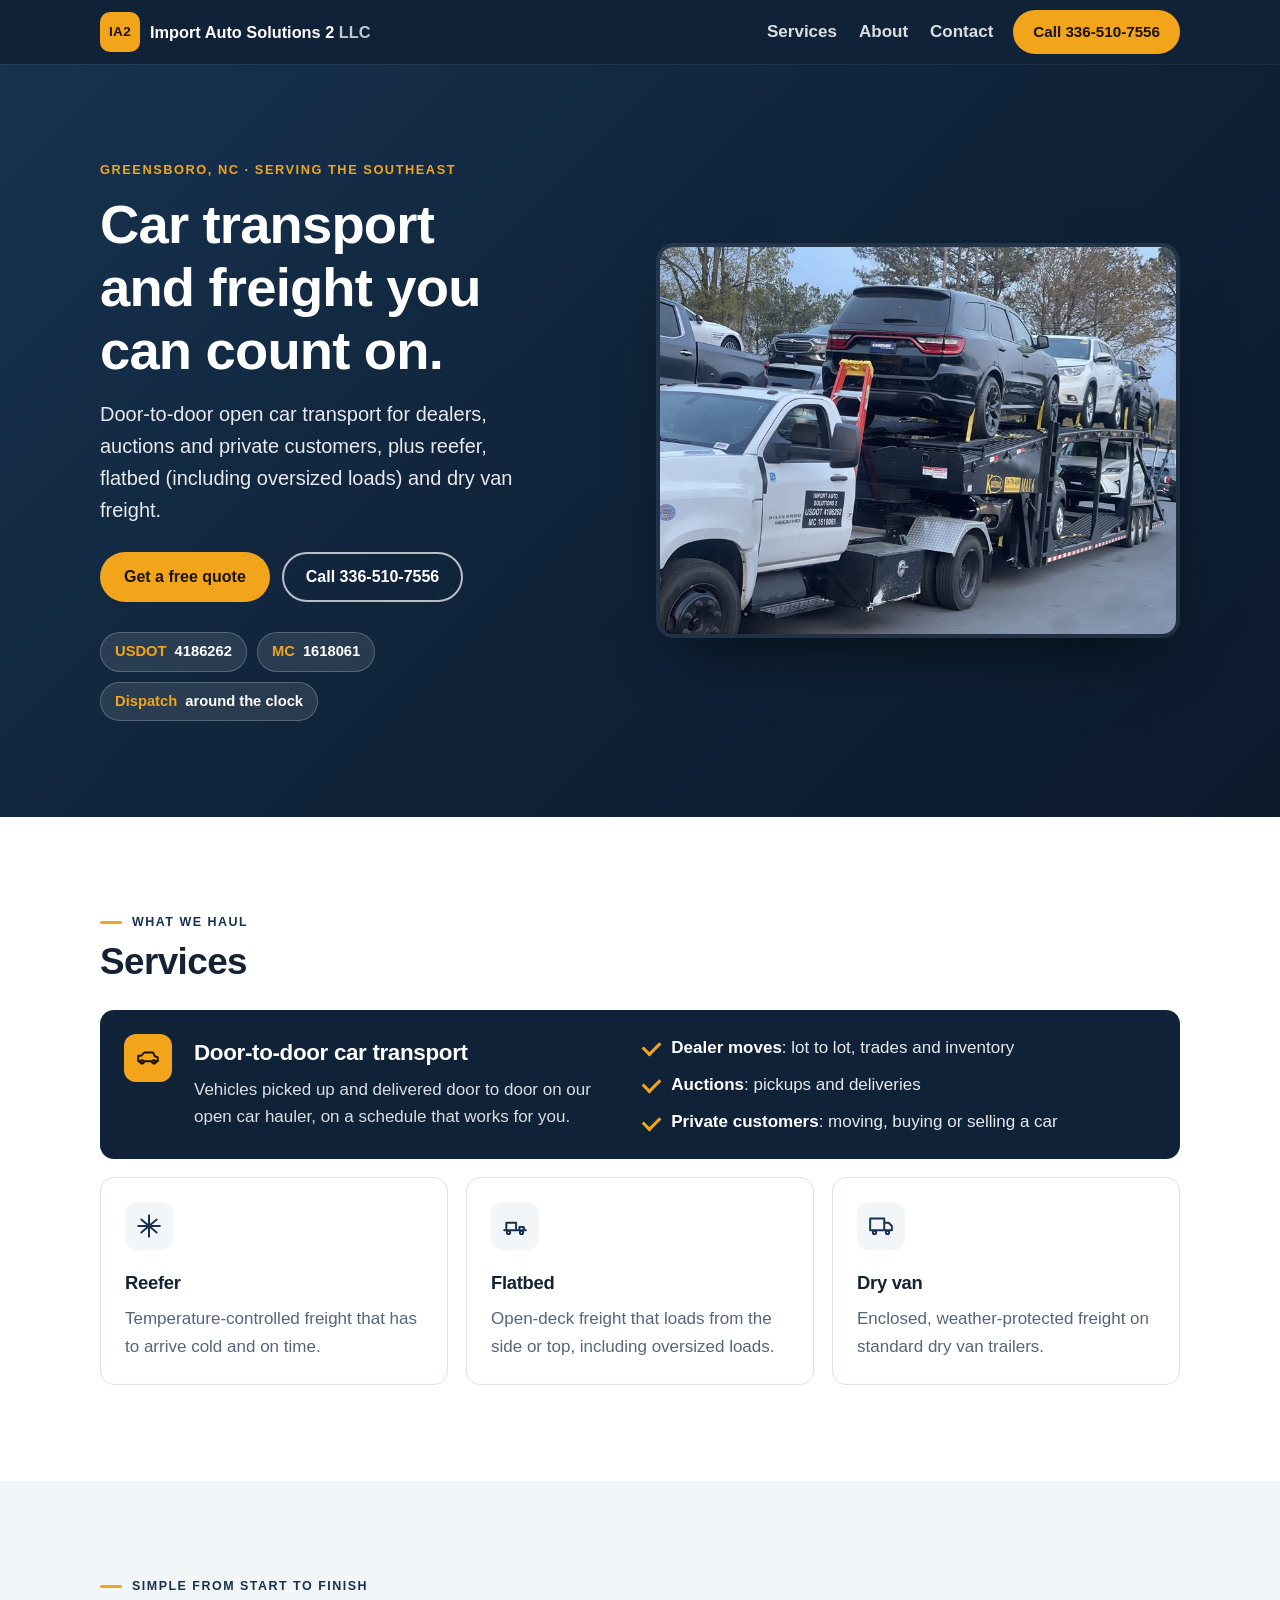
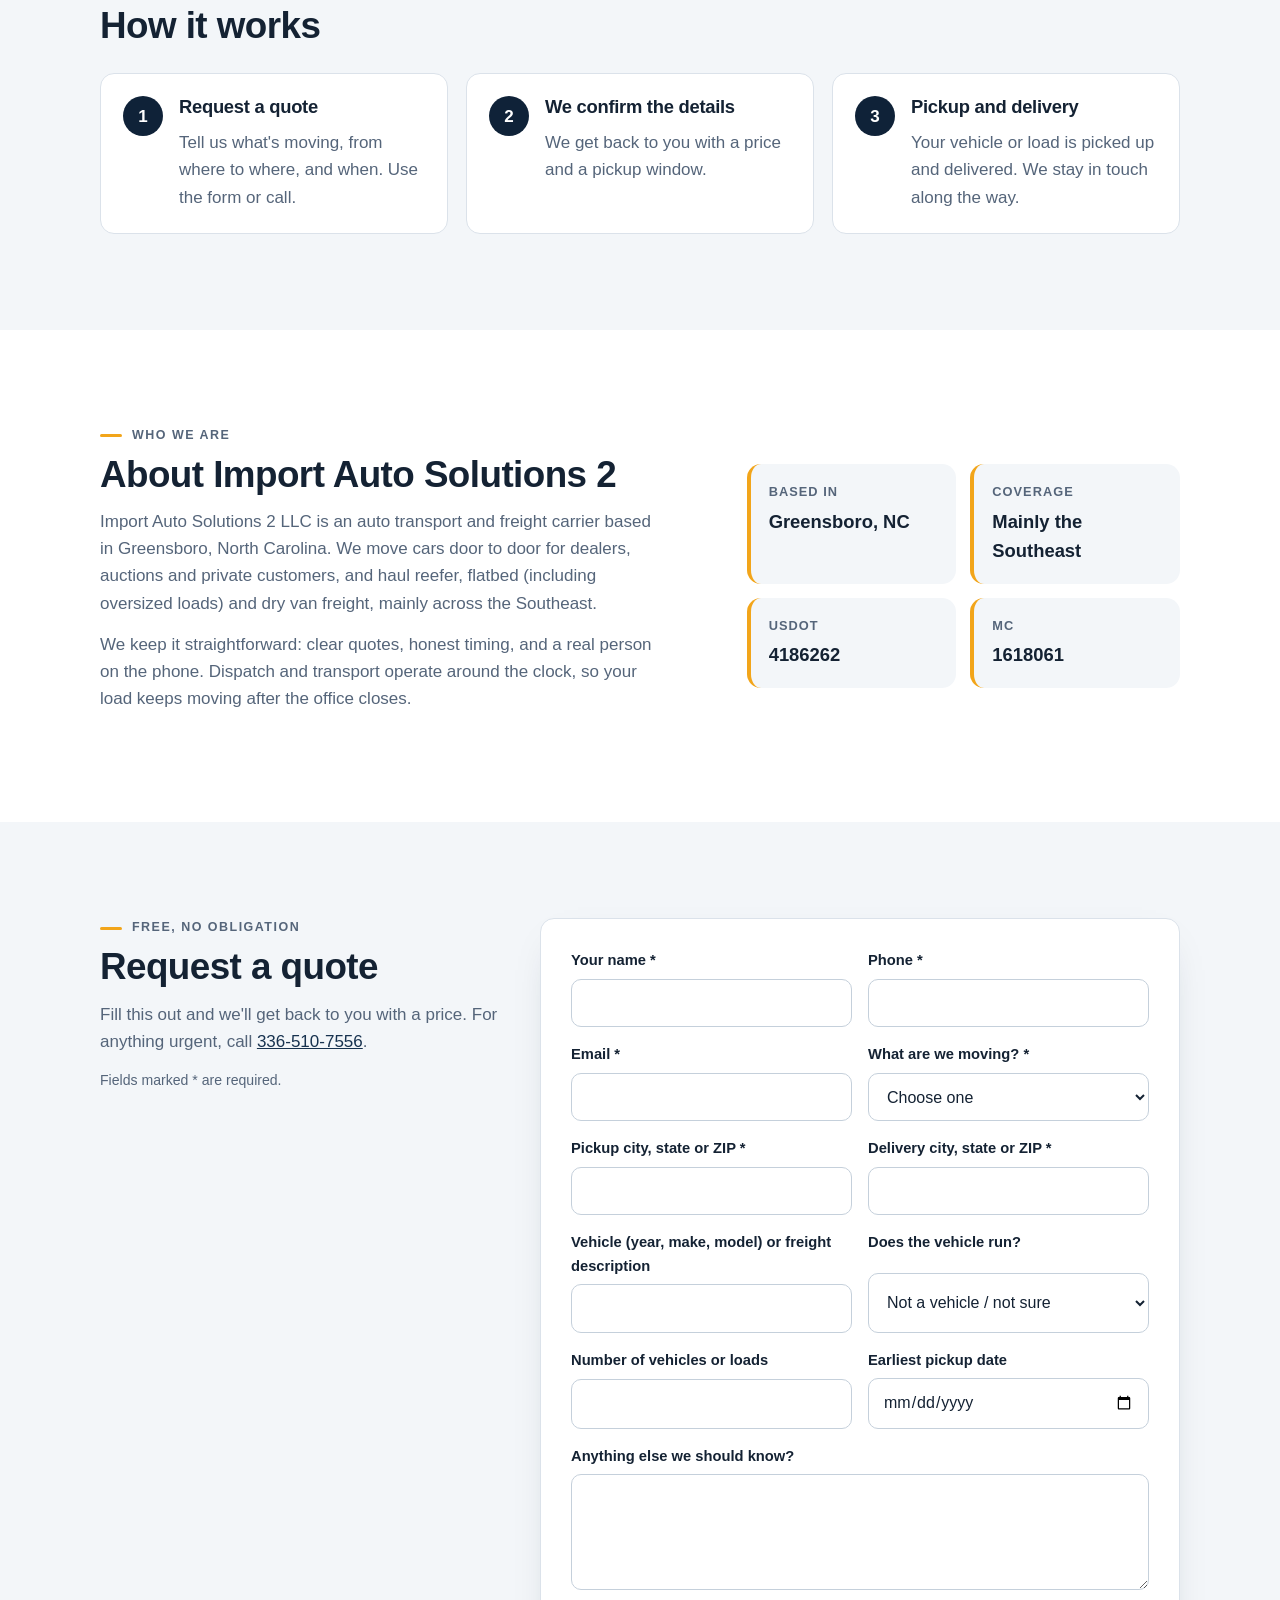
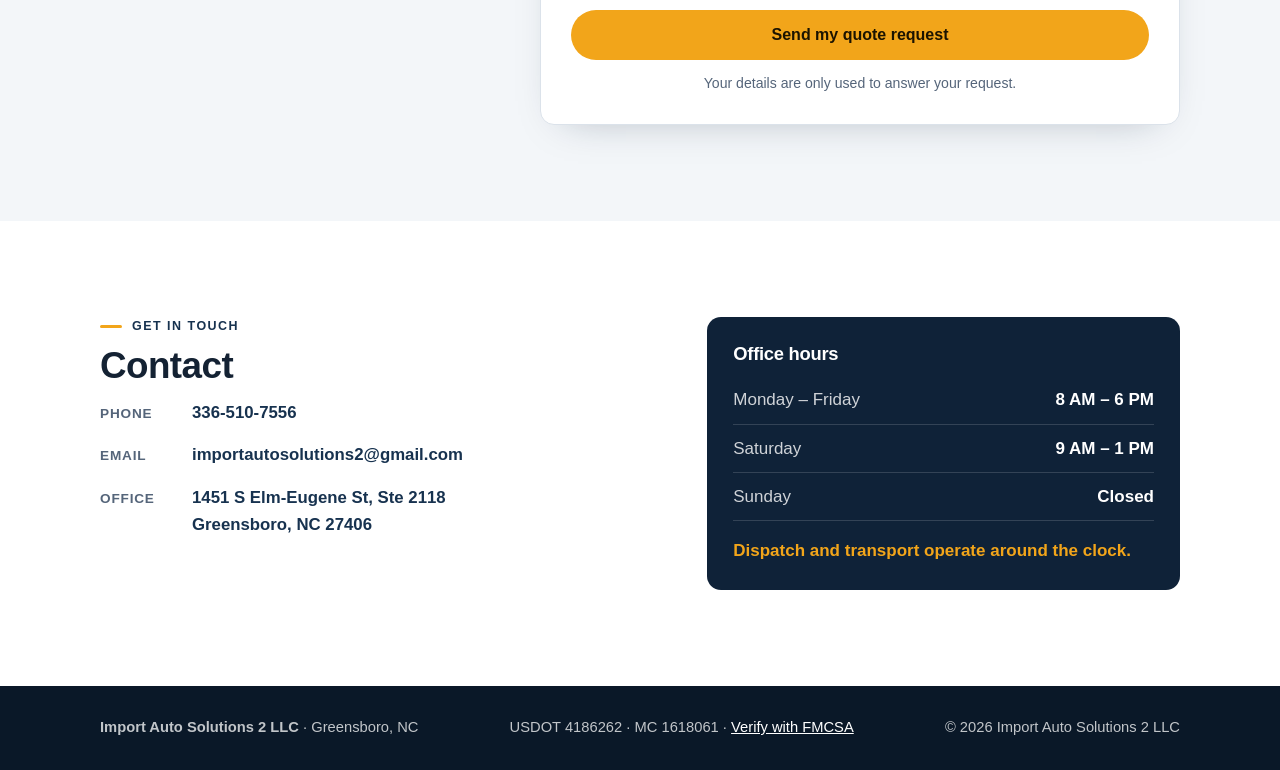
==== index.html @ 2a078cef "Say door-to-door, oversized loads and Sunday closed Car transport is described as door to door, flat" ====
<!doctype html>
<html lang="en">
<head>
<meta charset="utf-8">
<meta name="viewport" content="width=device-width, initial-scale=1, viewport-fit=cover">
<title>Import Auto Solutions 2 LLC | Car Transport &amp; Freight | Greensboro, NC</title>
<meta name="description" content="Door-to-door open car transport for dealers, auctions and private customers, plus reefer, flatbed (including oversized loads) and dry van freight across the Southeast. Greensboro, NC. USDOT 4186262 · MC 1618061. Call 336-510-7556.">
<meta name="theme-color" content="#0f2238">
<meta property="og:type" content="website">
<meta property="og:title" content="Import Auto Solutions 2 LLC | Car Transport &amp; Freight">
<meta property="og:description" content="Open car transport and reefer, flatbed and dry van freight across the Southeast. Call 336-510-7556 for a quote.">
<meta property="og:image" content="https://importauto321-lab.github.io/import-auto-solutions-2/images/truck.jpg">
<!-- Static page: no scripts run. The quote form posts to FormSubmit, which emails it to the business. -->
<meta http-equiv="Content-Security-Policy" content="default-src 'none'; style-src 'self'; img-src 'self' data:; form-action https://formsubmit.co; base-uri 'none'; object-src 'none'">
<meta name="referrer" content="strict-origin-when-cross-origin">
<link rel="icon" href="images/favicon.svg" type="image/svg+xml">
<link rel="stylesheet" href="styles.css">
<script type="application/ld+json">
{
  "@context": "https://schema.org",
  "@type": "MovingCompany",
  "name": "Import Auto Solutions 2 LLC",
  "description": "Door-to-door open car transport for dealers, auctions and private customers, plus reefer, flatbed (including oversized loads) and dry van freight across the Southeast.",
  "telephone": "+1-336-510-7556",
  "email": "importautosolutions2@gmail.com",
  "image": "images/truck.jpg",
  "address": {
    "@type": "PostalAddress",
    "streetAddress": "1451 S Elm-Eugene St, Ste 2118",
    "addressLocality": "Greensboro",
    "addressRegion": "NC",
    "postalCode": "27406",
    "addressCountry": "US"
  },
  "areaServed": "Southeastern United States",
  "openingHoursSpecification": [
    { "@type": "OpeningHoursSpecification", "dayOfWeek": ["Monday", "Tuesday", "Wednesday", "Thursday", "Friday"], "opens": "08:00", "closes": "18:00" },
    { "@type": "OpeningHoursSpecification", "dayOfWeek": "Saturday", "opens": "09:00", "closes": "13:00" }
  ]
}
</script>
</head>
<body>
<a class="skip" href="#main">Skip to content</a>

<header class="topbar">
  <div class="wrap topbar-inner">
    <a class="brand" href="#top" aria-label="Import Auto Solutions 2 LLC, home">
      <span class="brand-mark" aria-hidden="true">IA2</span>
      <span class="brand-name">Import Auto Solutions 2<span class="brand-llc"> LLC</span></span>
    </a>
    <nav class="nav" aria-label="Main">
      <a href="#services">Services</a>
      <a href="#about">About</a>
      <a href="#contact">Contact</a>
    </nav>
    <a class="btn btn-call" href="tel:+13365107556">Call 336-510-7556</a>
  </div>
</header>

<main id="main">
  <section class="hero" id="top" aria-labelledby="hero-title">
    <div class="wrap hero-inner">
      <div class="hero-copy">
      <p class="eyebrow">Greensboro, NC · Serving the Southeast</p>
      <h1 id="hero-title">Car transport and freight you can count on.</h1>
      <p class="lead">Door-to-door open car transport for dealers, auctions and private customers, plus reefer, flatbed (including oversized loads) and dry van freight.</p>
      <div class="hero-actions">
        <a class="btn btn-primary" href="#quote">Get a free quote</a>
        <a class="btn btn-ghost" href="tel:+13365107556">Call 336-510-7556</a>
      </div>
      <ul class="creds" aria-label="Carrier registration">
        <li><span>USDOT</span> 4186262</li>
        <li><span>MC</span> 1618061</li>
        <li><span>Dispatch</span> around the clock</li>
      </ul>
      </div>
      <figure class="hero-photo">
        <img src="images/truck.jpg" srcset="images/truck-800.jpg 800w, images/truck.jpg 1600w" sizes="(max-width: 900px) 100vw, 560px"
          width="1600" height="1200" fetchpriority="high"
          alt="Import Auto Solutions 2 white Chevrolet Silverado 5500HD pulling a loaded Kaufman Max 6 car hauler, USDOT 4186262 and MC 1618061 on the door">
      </figure>
    </div>
  </section>

  <section class="section" id="services" aria-labelledby="services-title">
    <div class="wrap">
      <p class="kicker">What we haul</p>
      <h2 id="services-title">Services</h2>
      <div class="cards">
        <article class="card card-feature">
          <svg class="icon" viewBox="0 0 24 24" aria-hidden="true"><path d="M3 15h1.5a2 2 0 1 0 4 0h7a2 2 0 1 0 4 0H21v-3.5l-2.6-1.1L16.7 7H8.5L5.6 10H3z"/><circle cx="6.5" cy="15.5" r="1.4"/><circle cx="17.5" cy="15.5" r="1.4"/></svg>
          <h3>Door-to-door car transport</h3>
          <p>Vehicles picked up and delivered door to door on our open car hauler, on a schedule that works for you.</p>
          <ul class="ticks">
            <li><strong>Dealer moves</strong>: lot to lot, trades and inventory</li>
            <li><strong>Auctions</strong>: pickups and deliveries</li>
            <li><strong>Private customers</strong>: moving, buying or selling a car</li>
          </ul>
        </article>
        <article class="card">
          <svg class="icon" viewBox="0 0 24 24" aria-hidden="true"><path d="M12 2v20M4.9 6l14.2 12M19.1 6 4.9 18M2 12h20"/></svg>
          <h3>Reefer</h3>
          <p>Temperature-controlled freight that has to arrive cold and on time.</p>
        </article>
        <article class="card">
          <svg class="icon" viewBox="0 0 24 24" aria-hidden="true"><path d="M2 16h20M4 16V9h9v7M16 16v-3h4l1 3M6 19.5a1.5 1.5 0 1 0 0-3 1.5 1.5 0 0 0 0 3ZM18 19.5a1.5 1.5 0 1 0 0-3 1.5 1.5 0 0 0 0 3Z"/></svg>
          <h3>Flatbed</h3>
          <p>Open-deck freight that loads from the side or top, including oversized loads.</p>
        </article>
        <article class="card">
          <svg class="icon" viewBox="0 0 24 24" aria-hidden="true"><path d="M2 5h13v11H2zM15 9h4l3 3v4h-7M6 19.5a1.5 1.5 0 1 0 0-3 1.5 1.5 0 0 0 0 3ZM18 19.5a1.5 1.5 0 1 0 0-3 1.5 1.5 0 0 0 0 3Z"/></svg>
          <h3>Dry van</h3>
          <p>Enclosed, weather-protected freight on standard dry van trailers.</p>
        </article>
      </div>
    </div>
  </section>

  <section class="section section-alt" aria-labelledby="how-title">
    <div class="wrap">
      <p class="kicker">Simple from start to finish</p>
      <h2 id="how-title">How it works</h2>
      <ol class="steps">
        <li><span class="step-num">1</span><div><h3>Request a quote</h3><p>Tell us what's moving, from where to where, and when. Use the form or call.</p></div></li>
        <li><span class="step-num">2</span><div><h3>We confirm the details</h3><p>We get back to you with a price and a pickup window.</p></div></li>
        <li><span class="step-num">3</span><div><h3>Pickup and delivery</h3><p>Your vehicle or load is picked up and delivered. We stay in touch along the way.</p></div></li>
      </ol>
    </div>
  </section>

  <section class="section" id="about" aria-labelledby="about-title">
    <div class="wrap about">
      <div>
        <p class="kicker">Who we are</p>
        <h2 id="about-title">About Import Auto Solutions 2</h2>
        <p>Import Auto Solutions 2 LLC is an auto transport and freight carrier based in Greensboro, North Carolina. We move cars door to door for dealers, auctions and private customers, and haul reefer, flatbed (including oversized loads) and dry van freight, mainly across the Southeast.</p>
        <p>We keep it straightforward: clear quotes, honest timing, and a real person on the phone. Dispatch and transport operate around the clock, so your load keeps moving after the office closes.</p>
      </div>
      <dl class="facts">
        <div><dt>Based in</dt><dd>Greensboro, NC</dd></div>
        <div><dt>Coverage</dt><dd>Mainly the Southeast</dd></div>
        <div><dt>USDOT</dt><dd>4186262</dd></div>
        <div><dt>MC</dt><dd>1618061</dd></div>
      </dl>
    </div>
  </section>

  <section class="section section-alt" id="quote" aria-labelledby="quote-title">
    <div class="wrap quote">
      <div class="quote-intro">
        <p class="kicker">Free, no obligation</p>
        <h2 id="quote-title">Request a quote</h2>
        <p>Fill this out and we'll get back to you with a price. For anything urgent, call <a href="tel:+13365107556">336-510-7556</a>.</p>
        <p class="small">Fields marked * are required.</p>
      </div>
      <form class="form" action="https://formsubmit.co/importautosolutions2@gmail.com" method="POST">
        <input type="hidden" name="_subject" value="New quote request from the website">
        <input type="hidden" name="_template" value="table">
        <input type="hidden" name="_next" value="https://importauto321-lab.github.io/import-auto-solutions-2/thanks.html">
        <!-- Spam trap: people never see or fill this. -->
        <input class="trap" type="text" name="_honey" tabindex="-1" autocomplete="off" aria-hidden="true">
        <div class="grid">
          <label>Your name *<input type="text" name="name" autocomplete="name" required></label>
          <label>Phone *<input type="tel" name="phone" autocomplete="tel" required></label>
          <label>Email *<input type="email" name="email" autocomplete="email" required></label>
          <label>What are we moving? *
            <select name="service" required>
              <option value="">Choose one</option>
              <option>Car transport: dealer move</option>
              <option>Car transport: auction</option>
              <option>Car transport: private customer</option>
              <option>Reefer freight</option>
              <option>Flatbed freight</option>
              <option>Flatbed: oversized load</option>
              <option>Dry van freight</option>
            </select>
          </label>
          <label>Pickup city, state or ZIP *<input type="text" name="pickup" required></label>
          <label>Delivery city, state or ZIP *<input type="text" name="delivery" required></label>
          <label>Vehicle (year, make, model) or freight description<input type="text" name="vehicle_or_freight"></label>
          <label>Does the vehicle run?
            <select name="runs">
              <option value="">Not a vehicle / not sure</option>
              <option>Yes, it runs and drives</option>
              <option>No, it doesn't run</option>
            </select>
          </label>
          <label>Number of vehicles or loads<input type="number" name="count" min="1" inputmode="numeric"></label>
          <label>Earliest pickup date<input type="date" name="pickup_date"></label>
          <label class="wide">Anything else we should know?<textarea name="notes" rows="4"></textarea></label>
        </div>
        <button class="btn btn-primary btn-block" type="submit">Send my quote request</button>
        <p class="small">Your details are only used to answer your request.</p>
      </form>
    </div>
  </section>

  <section class="section" id="contact" aria-labelledby="contact-title">
    <div class="wrap contact">
      <div>
        <p class="kicker">Get in touch</p>
        <h2 id="contact-title">Contact</h2>
        <p class="contact-line"><span>Phone</span><a href="tel:+13365107556">336-510-7556</a></p>
        <p class="contact-line"><span>Email</span><a href="mailto:importautosolutions2@gmail.com">importautosolutions2@gmail.com</a></p>
        <p class="contact-line"><span>Office</span><a href="https://maps.google.com/?q=1451+S+Elm-Eugene+St+Ste+2118+Greensboro+NC+27406" target="_blank" rel="noopener">1451 S Elm-Eugene St, Ste 2118<br>Greensboro, NC 27406</a></p>
      </div>
      <div class="hours">
        <h3>Office hours</h3>
        <dl>
          <div><dt>Monday – Friday</dt><dd>8 AM – 6 PM</dd></div>
          <div><dt>Saturday</dt><dd>9 AM – 1 PM</dd></div>
          <div><dt>Sunday</dt><dd>Closed</dd></div>
        </dl>
        <p class="round">Dispatch and transport operate around the clock.</p>
      </div>
    </div>
  </section>
</main>

<footer class="footer">
  <div class="wrap footer-inner">
    <p><strong>Import Auto Solutions 2 LLC</strong> · Greensboro, NC</p>
    <p>USDOT 4186262 · MC 1618061 · <a href="https://safer.fmcsa.dot.gov/query.asp?searchtype=ANY&amp;query_type=queryCarrierSnapshot&amp;query_param=USDOT&amp;query_string=4186262" target="_blank" rel="noopener">Verify with FMCSA</a></p>
    <p>© 2026 Import Auto Solutions 2 LLC</p>
  </div>
</footer>

<a class="call-fab" href="tel:+13365107556" aria-label="Call 336-510-7556">Call now</a>
</body>
</html>
---- styles.css ----
/* Import Auto Solutions 2 LLC: one-page site. Navy and white for trust, amber for the calls to action. */
:root {
  --navy: #0f2238;
  --navy-2: #17324f;
  --ink: #142233;
  --muted: #55657a;
  --line: #dbe2ea;
  --bg: #ffffff;
  --bg-alt: #f3f6f9;
  --amber: #f2a51a;
  --amber-ink: #1b1300;
  --amber-hover: #ffb836;
  --radius: 14px;
  --font: -apple-system, BlinkMacSystemFont, "Segoe UI", Roboto, "Helvetica Neue", Arial, sans-serif;
  color-scheme: light;
}

* { box-sizing: border-box; }
html { scroll-behavior: smooth; scroll-padding-top: 76px; }
@media (prefers-reduced-motion: reduce) { html { scroll-behavior: auto; } }
body { margin: 0; background: var(--bg); color: var(--ink); font: 17px/1.6 var(--font); -webkit-text-size-adjust: 100%; }
img { max-width: 100%; display: block; }
a { color: var(--navy-2); }
h1, h2, h3 { line-height: 1.15; margin: 0 0 12px; letter-spacing: -0.015em; }
h2 { font-size: clamp(1.7rem, 4vw, 2.3rem); }
h3 { font-size: 1.15rem; }
p { margin: 0 0 14px; }
.wrap { max-width: 1120px; margin: 0 auto; padding: 0 max(20px, env(safe-area-inset-left)) 0 max(20px, env(safe-area-inset-right)); }
.skip { position: absolute; left: -9999px; top: 8px; background: var(--amber); color: var(--amber-ink); padding: 8px 14px; border-radius: 8px; z-index: 50; }
.skip:focus { left: 12px; }
:focus-visible { outline: 3px solid var(--amber); outline-offset: 2px; }

/* Buttons */
.btn { display: inline-flex; align-items: center; justify-content: center; gap: 8px; font: 700 1rem/1 var(--font);
  text-decoration: none; padding: 15px 22px; border-radius: 999px; border: 2px solid transparent; cursor: pointer; min-height: 48px; }
.btn-primary { background: var(--amber); color: var(--amber-ink); }
.btn-primary:hover { background: var(--amber-hover); }
.btn-ghost { color: #fff; border-color: rgba(255, 255, 255, 0.7); }
.btn-ghost:hover { background: rgba(255, 255, 255, 0.12); }
.btn-call { background: var(--amber); color: var(--amber-ink); padding: 11px 18px; min-height: 44px; font-size: 0.95rem; }
.btn-block { width: 100%; }

/* Top bar */
.topbar { position: sticky; top: 0; z-index: 20; background: var(--navy); color: #fff; padding-top: env(safe-area-inset-top); box-shadow: 0 1px 0 rgba(255, 255, 255, 0.06); }
.topbar-inner { display: flex; align-items: center; gap: 20px; min-height: 64px; }
.brand { display: flex; align-items: center; gap: 10px; color: #fff; text-decoration: none; font-weight: 800; margin-right: auto; min-width: 0; }
.brand-mark { display: grid; place-items: center; width: 40px; height: 40px; border-radius: 10px; background: var(--amber); color: var(--amber-ink); font-size: 0.85rem; letter-spacing: 0.02em; flex: none; }
.brand-name { font-size: 1.02rem; white-space: nowrap; overflow: hidden; text-overflow: ellipsis; }
.brand-llc { font-weight: 600; opacity: 0.75; }
.nav { display: flex; gap: 22px; }
.nav a { color: rgba(255, 255, 255, 0.85); text-decoration: none; font-weight: 600; }
.nav a:hover { color: #fff; }

/* Hero: headline on navy, the truck photo beside it so the company name on the door stays readable. */
.hero { color: #fff; background: linear-gradient(135deg, #17324f 0%, var(--navy) 55%, #0b1a2b 100%); overflow: hidden; }
.hero-inner { display: grid; grid-template-columns: 1fr 1.05fr; gap: clamp(28px, 5vw, 56px); align-items: center;
  padding-top: clamp(48px, 8vw, 96px); padding-bottom: clamp(48px, 8vw, 96px); }
.hero h1 { font-size: clamp(2.1rem, 5vw, 3.4rem); max-width: 14ch; margin-bottom: 16px; }
.hero-photo { margin: 0; border-radius: 18px; overflow: hidden; box-shadow: 0 30px 60px -28px rgba(0, 0, 0, 0.7); border: 4px solid rgba(255, 255, 255, 0.08); }
.hero-photo img { width: 100%; height: auto; aspect-ratio: 4 / 3; object-fit: cover; }
.eyebrow { text-transform: uppercase; letter-spacing: 0.12em; font-size: 0.8rem; font-weight: 700; color: var(--amber); margin-bottom: 14px; }
.lead { font-size: clamp(1.05rem, 2.2vw, 1.25rem); max-width: 38ch; color: rgba(255, 255, 255, 0.9); }
.hero-actions { display: flex; flex-wrap: wrap; gap: 12px; margin: 26px 0 30px; }
.creds { list-style: none; display: flex; flex-wrap: wrap; gap: 10px; padding: 0; margin: 0; }
.creds li { background: rgba(255, 255, 255, 0.1); border: 1px solid rgba(255, 255, 255, 0.22); border-radius: 999px; padding: 7px 14px; font-weight: 700; font-size: 0.92rem; }
.creds span { color: var(--amber); margin-right: 4px; font-weight: 800; }

/* Sections */
.section { padding: clamp(56px, 8vw, 96px) 0; }
.section-alt { background: var(--bg-alt); }
.kicker { text-transform: uppercase; letter-spacing: 0.12em; font-size: 0.78rem; font-weight: 800; color: var(--navy-2); margin-bottom: 8px; }
.kicker::before { content: ""; display: inline-block; width: 22px; height: 3px; background: var(--amber); vertical-align: middle; margin-right: 10px; border-radius: 2px; }

/* Services */
.cards { display: grid; grid-template-columns: repeat(3, 1fr); gap: 18px; margin-top: 26px; }
.card { background: #fff; border: 1px solid var(--line); border-radius: var(--radius); padding: 24px; }
.card p { color: var(--muted); margin: 0; }
.card-feature { grid-column: 1 / -1; display: grid; grid-template-columns: auto 1fr 1.2fr; gap: 6px 22px; align-items: start; background: var(--navy); color: #fff; border: 0; }
.card-feature p { color: rgba(255, 255, 255, 0.85); }
.card-feature .icon { grid-row: span 2; background: var(--amber); color: var(--amber-ink); }
.card-feature h3 { font-size: 1.4rem; margin: 6px 0 0; }
.card-feature .ticks { grid-column: 3; grid-row: 1 / span 2; }
.icon { width: 48px; height: 48px; padding: 11px; border-radius: 12px; background: var(--bg-alt); color: var(--navy-2); fill: none; stroke: currentColor; stroke-width: 1.8; stroke-linecap: round; stroke-linejoin: round; margin-bottom: 14px; }
.ticks { list-style: none; padding: 0; margin: 0; display: grid; gap: 10px; }
.ticks li { position: relative; padding-left: 28px; color: rgba(255, 255, 255, 0.9); }
.ticks li::before { content: ""; position: absolute; left: 0; top: 0.45em; width: 14px; height: 8px; border-left: 3px solid var(--amber); border-bottom: 3px solid var(--amber); transform: rotate(-45deg); }
.ticks strong { color: #fff; }

/* How it works */
.steps { list-style: none; padding: 0; margin: 26px 0 0; display: grid; grid-template-columns: repeat(3, 1fr); gap: 18px; }
.steps li { display: flex; gap: 16px; background: #fff; border: 1px solid var(--line); border-radius: var(--radius); padding: 22px; }
.steps p { color: var(--muted); margin: 0; }
.step-num { flex: none; display: grid; place-items: center; width: 40px; height: 40px; border-radius: 50%; background: var(--navy); color: #fff; font-weight: 800; }

/* About */
.about { display: grid; grid-template-columns: 1.4fr 1fr; gap: 40px; align-items: center; }
.about p { color: var(--muted); max-width: 60ch; }
.facts { display: grid; grid-template-columns: 1fr 1fr; gap: 14px; margin: 0; }
.facts div { background: var(--bg-alt); border-radius: var(--radius); padding: 18px; border-left: 4px solid var(--amber); }
.facts dt { font-size: 0.8rem; text-transform: uppercase; letter-spacing: 0.08em; color: var(--muted); font-weight: 700; }
.facts dd { margin: 4px 0 0; font-weight: 800; font-size: 1.15rem; }

/* Quote form */
.quote { display: grid; grid-template-columns: 1fr 1.6fr; gap: 40px; align-items: start; }
.quote-intro p { color: var(--muted); }
.small { font-size: 0.88rem; color: var(--muted); }
.form { background: #fff; border: 1px solid var(--line); border-radius: var(--radius); padding: clamp(20px, 3vw, 30px); box-shadow: 0 14px 40px -24px rgba(15, 34, 56, 0.35); }
.grid { display: grid; grid-template-columns: 1fr 1fr; gap: 16px; margin-bottom: 20px; }
.grid label { display: grid; gap: 6px; font-weight: 700; font-size: 0.92rem; color: var(--ink); }
.grid .wide { grid-column: 1 / -1; }
input, select, textarea { font: 400 16px/1.4 var(--font); color: var(--ink); background: #fff; border: 1.5px solid #c5d0db; border-radius: 10px; padding: 12px 14px; width: 100%; min-height: 48px; }
textarea { resize: vertical; }
input:focus, select:focus, textarea:focus { border-color: var(--navy-2); outline: 3px solid rgba(242, 165, 26, 0.45); outline-offset: 0; }
.form .small { margin: 12px 0 0; text-align: center; }
.trap { position: absolute; left: -9999px; width: 1px; height: 1px; opacity: 0; }

/* Contact */
.contact { display: grid; grid-template-columns: 1.2fr 1fr; gap: 40px; align-items: start; }
.contact-line { display: grid; grid-template-columns: 80px 1fr; gap: 12px; font-size: 1.05rem; margin-bottom: 16px; }
.contact-line span { color: var(--muted); font-weight: 700; font-size: 0.85rem; text-transform: uppercase; letter-spacing: 0.06em; padding-top: 3px; }
.contact-line a { font-weight: 700; text-decoration: none; overflow-wrap: anywhere; }
.contact-line a:hover { text-decoration: underline; }
.hours { background: var(--navy); color: #fff; border-radius: var(--radius); padding: 26px; }
.hours dl { margin: 0 0 16px; }
.hours dl div { display: flex; justify-content: space-between; gap: 16px; padding: 10px 0; border-bottom: 1px solid rgba(255, 255, 255, 0.15); }
.hours dt { color: rgba(255, 255, 255, 0.8); }
.hours dd { margin: 0; font-weight: 700; }
.round { margin: 0; font-weight: 700; color: var(--amber); }

/* Footer */
.footer { background: #0a1828; color: rgba(255, 255, 255, 0.75); padding: 30px 0 calc(30px + env(safe-area-inset-bottom)); font-size: 0.92rem; }
.footer-inner { display: flex; flex-wrap: wrap; justify-content: space-between; gap: 8px 24px; }
.footer p { margin: 0; }
.footer a { color: #fff; }

/* Floating call button, phones only */
.call-fab { display: none; }

@media (max-width: 900px) {
  .cards { grid-template-columns: 1fr 1fr; }
  .card-feature { grid-template-columns: auto 1fr; }
  .card-feature .ticks { grid-column: 1 / -1; grid-row: auto; margin-top: 12px; }
  .steps { grid-template-columns: 1fr; }
  .hero-inner { grid-template-columns: 1fr; }
  .hero-photo { order: 2; }
  .about, .quote, .contact { grid-template-columns: 1fr; gap: 28px; }
}
@media (max-width: 640px) {
  body { font-size: 16px; }
  .nav { display: none; }
  .btn-call { display: none; }
  .brand-name { font-size: 0.98rem; }
  .cards { grid-template-columns: 1fr; }
  .card-feature { grid-template-columns: 1fr; }
  .card-feature .icon { grid-row: auto; }
  .grid { grid-template-columns: 1fr; }
  .hero-actions .btn { flex: 1 1 100%; }
  .call-fab { display: block; position: fixed; right: 16px; bottom: calc(16px + env(safe-area-inset-bottom)); z-index: 30;
    background: var(--amber); color: var(--amber-ink); font-weight: 800; text-decoration: none; padding: 14px 20px; border-radius: 999px;
    box-shadow: 0 10px 24px -8px rgba(0, 0, 0, 0.45); }
  .footer { padding-bottom: calc(90px + env(safe-area-inset-bottom)); }
}
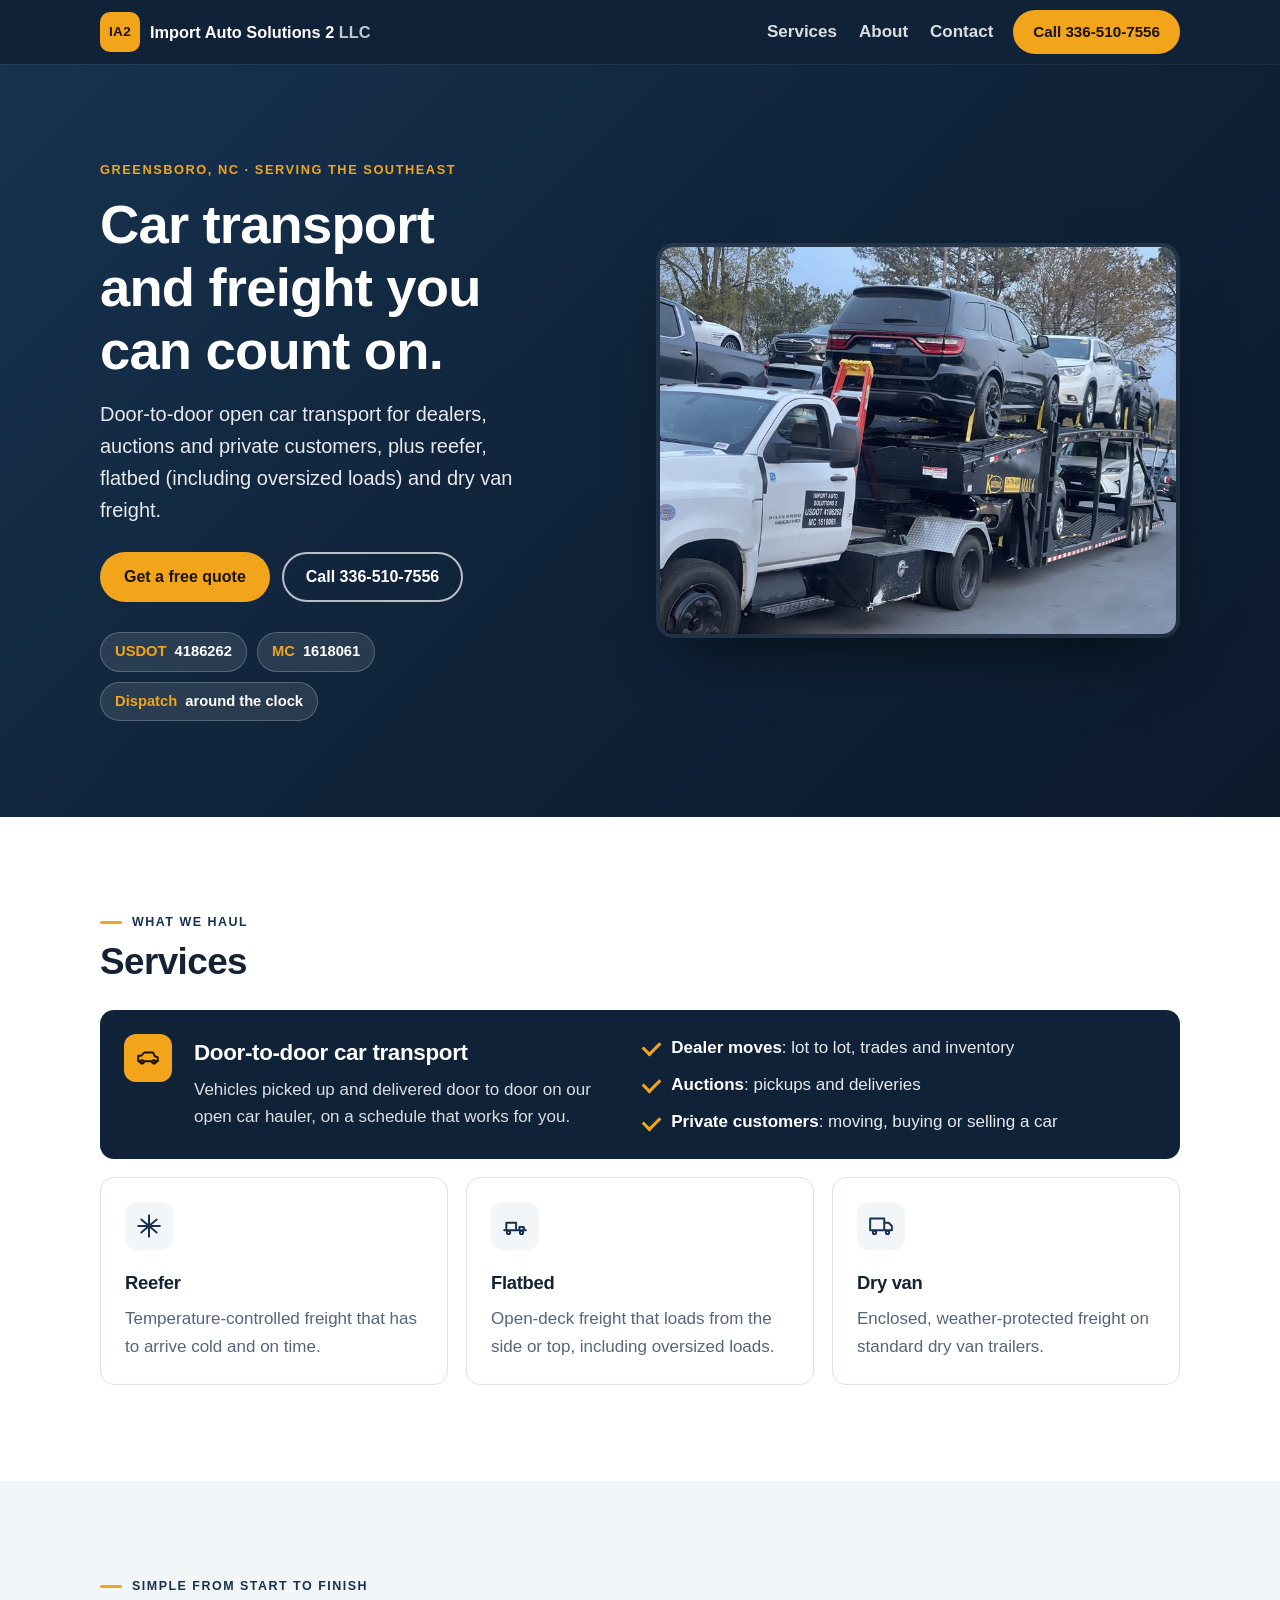
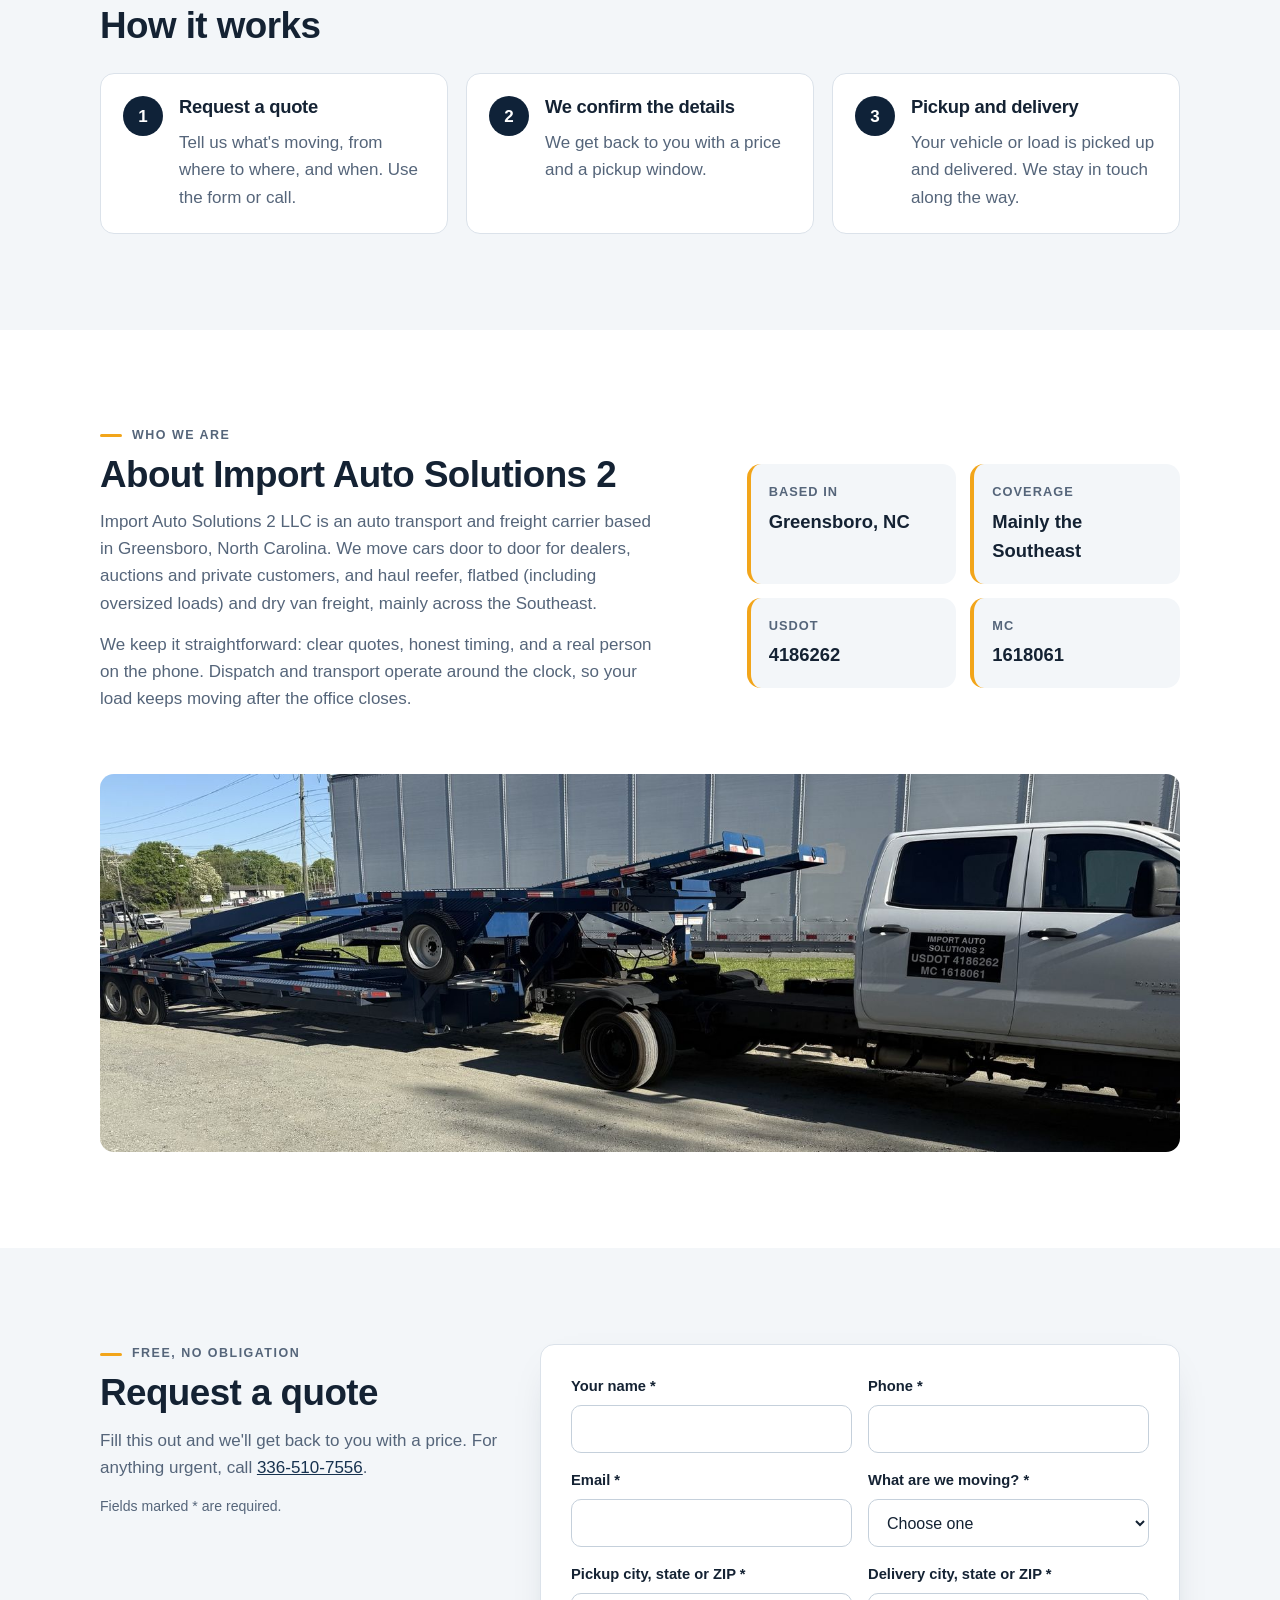
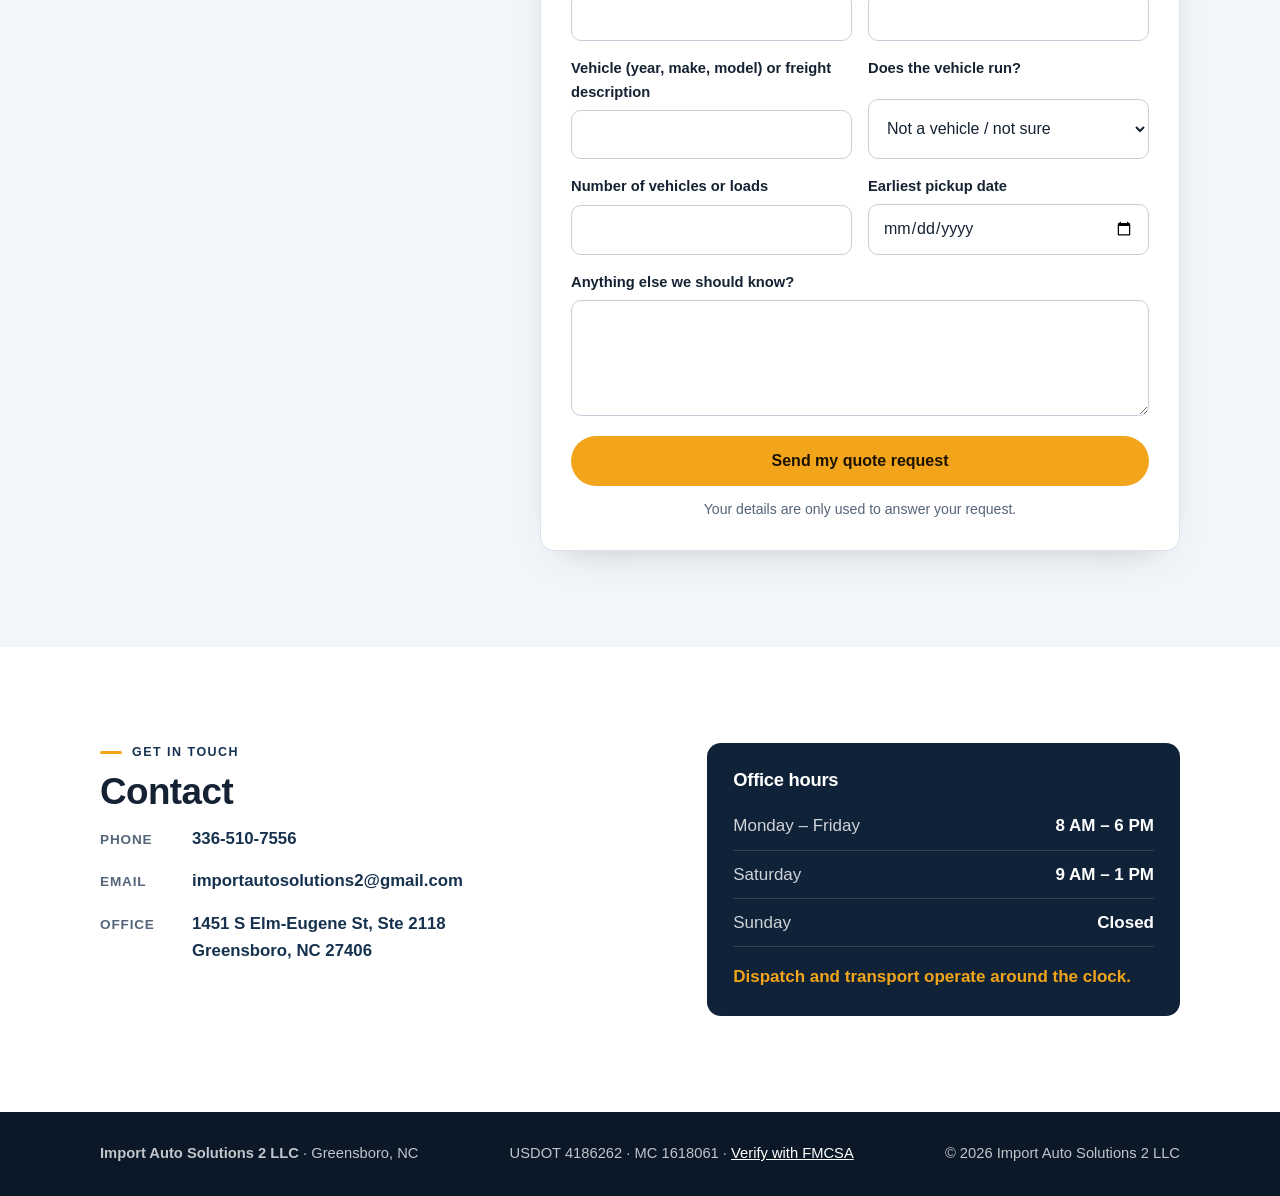
==== commit ae5a92c0: "Add a photo of the rig to the About section The Silverado with the empty car hauler, edited to remov" ====
--- a/index.html
+++ b/index.html
@@ -143,6 +143,11 @@
         <div><dt>USDOT</dt><dd>4186262</dd></div>
         <div><dt>MC</dt><dd>1618061</dd></div>
       </dl>
+      <figure class="rig">
+        <img src="images/rig.jpg" srcset="images/rig-800.jpg 800w, images/rig.jpg 1600w" sizes="(max-width: 1120px) 100vw, 1080px"
+          width="1600" height="560" loading="lazy"
+          alt="Import Auto Solutions 2 white Silverado with an empty blue car hauler, USDOT 4186262 and MC 1618061 on the door">
+      </figure>
     </div>
   </section>
 
--- a/styles.css
+++ b/styles.css
@@ -99,6 +99,8 @@
 .facts div { background: var(--bg-alt); border-radius: var(--radius); padding: 18px; border-left: 4px solid var(--amber); }
 .facts dt { font-size: 0.8rem; text-transform: uppercase; letter-spacing: 0.08em; color: var(--muted); font-weight: 700; }
 .facts dd { margin: 4px 0 0; font-weight: 800; font-size: 1.15rem; }
+.rig { grid-column: 1 / -1; margin: 8px 0 0; border-radius: var(--radius); overflow: hidden; }
+.rig img { width: 100%; height: auto; aspect-ratio: 20 / 7; object-fit: cover; }
 
 /* Quote form */
 .quote { display: grid; grid-template-columns: 1fr 1.6fr; gap: 40px; align-items: start; }
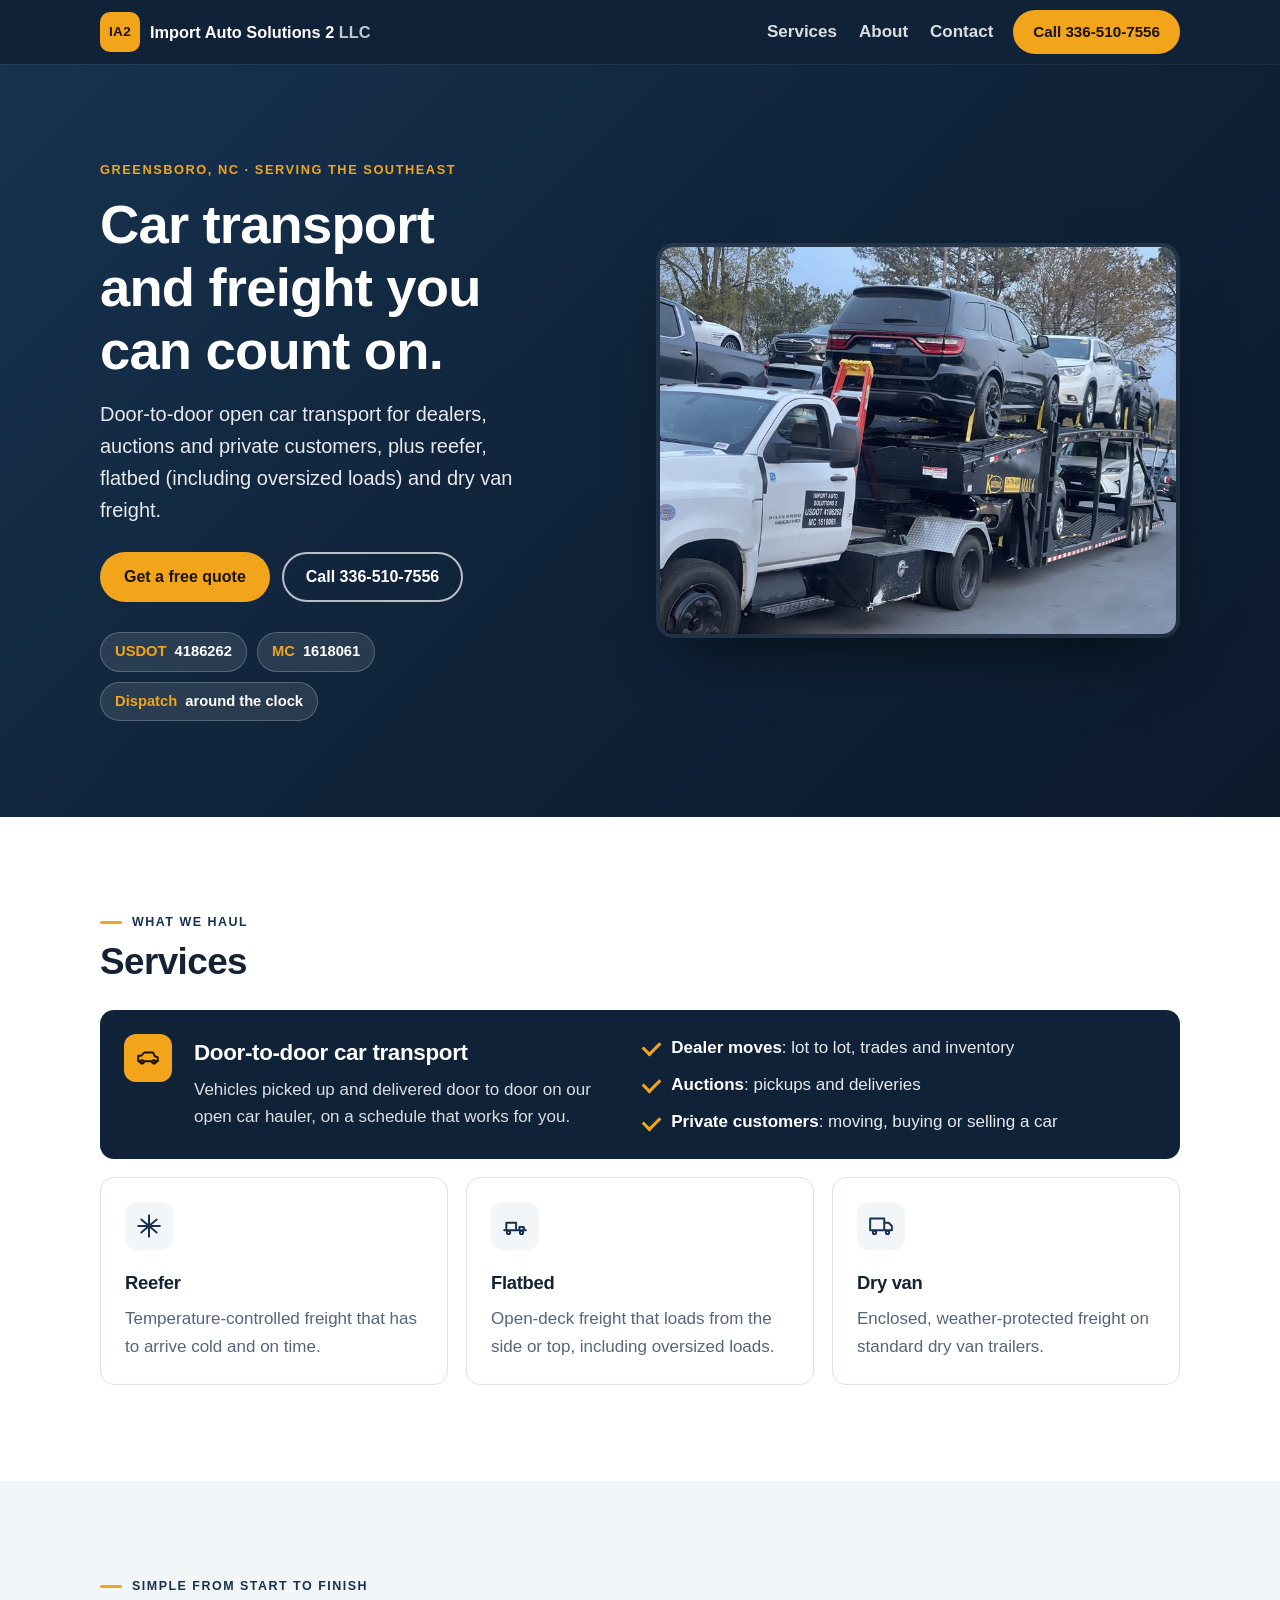
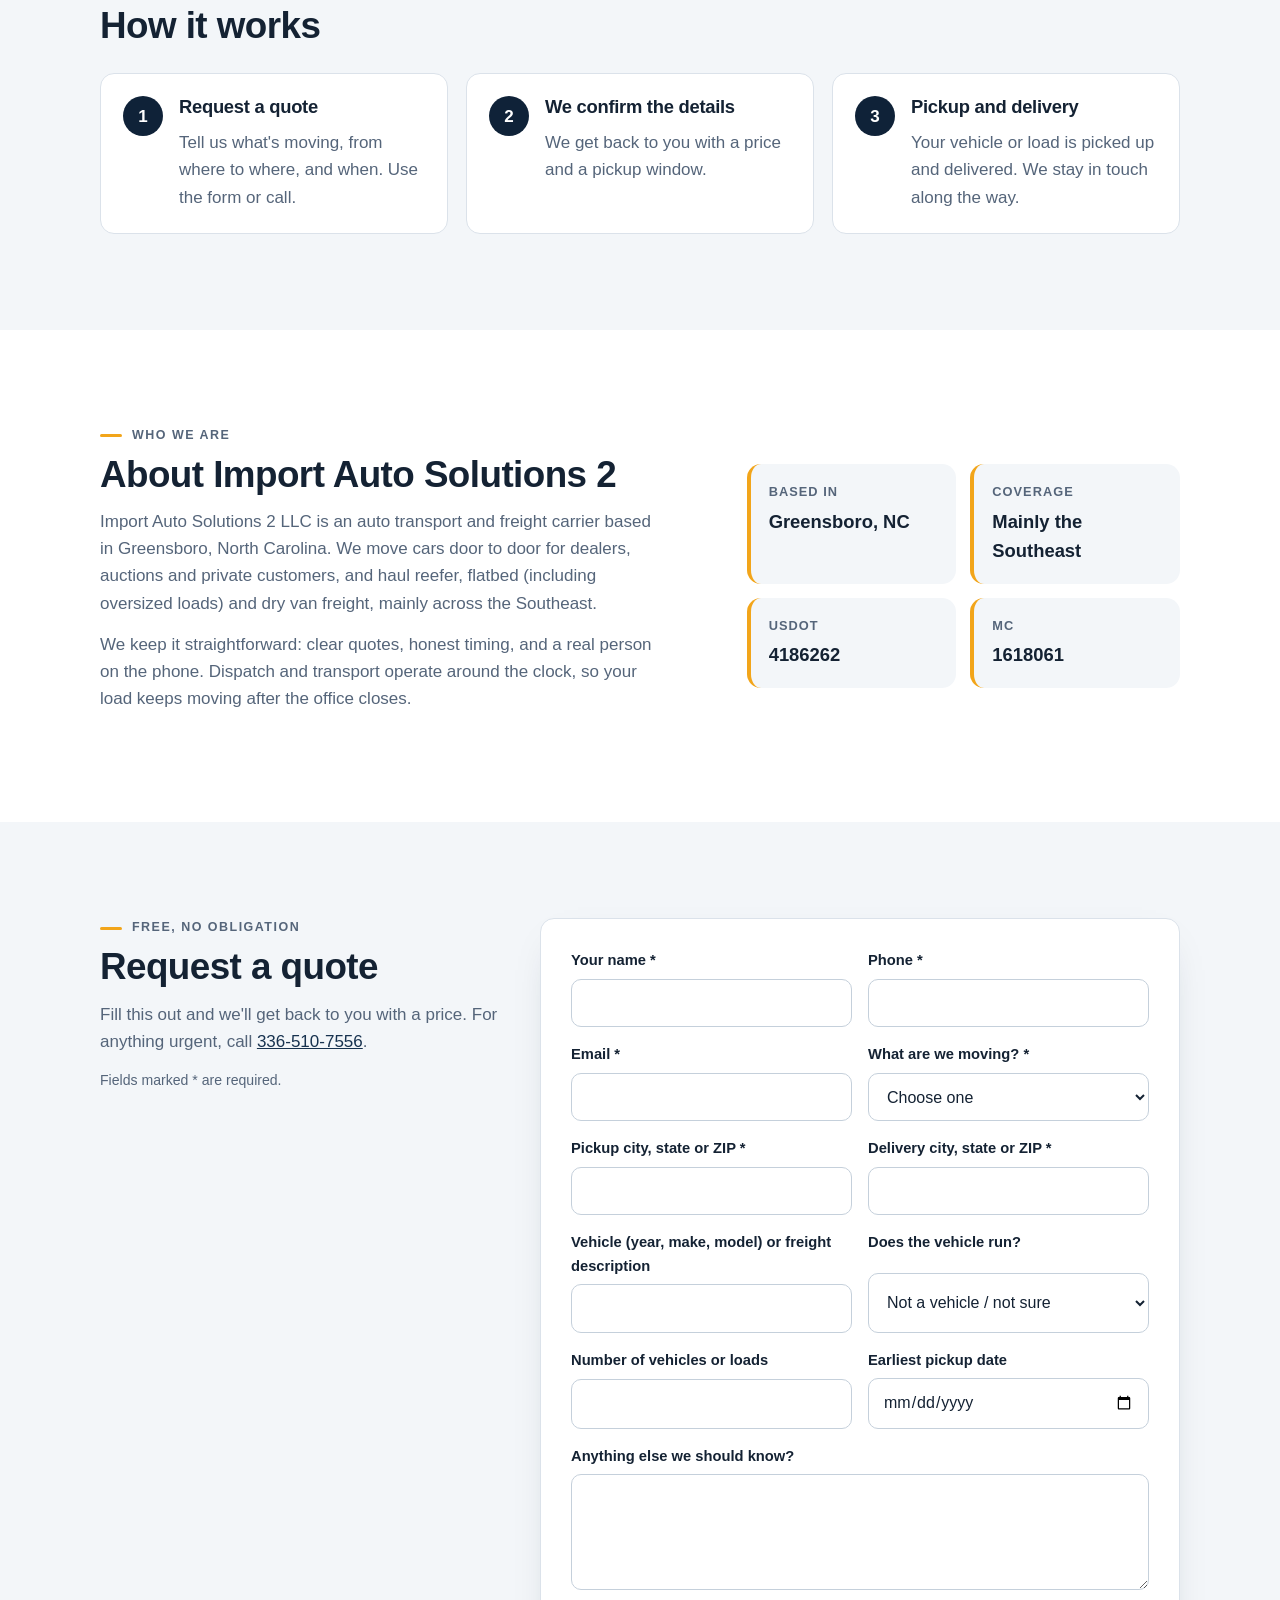
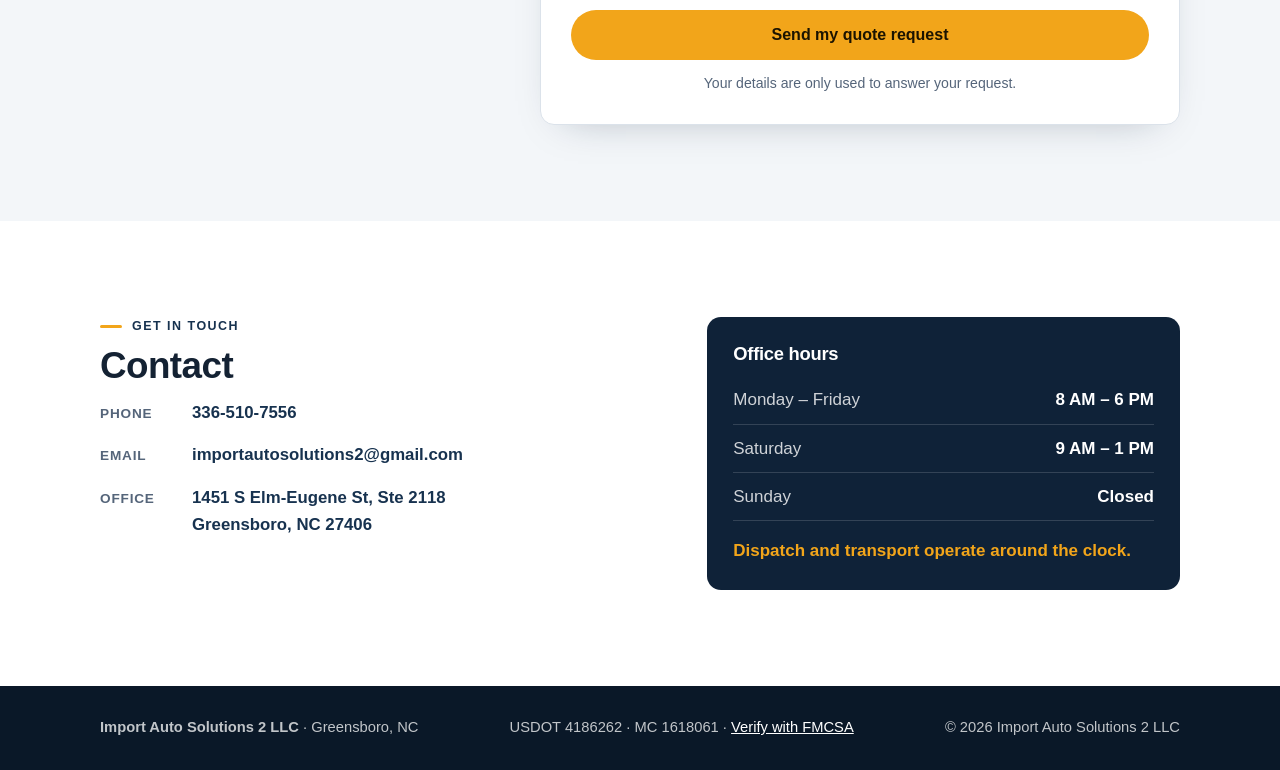
==== commit ce22c60c: "Take the rig photo off the About section for now The owner asked to leave it off for now.  Co-Author" ====
--- a/index.html
+++ b/index.html
@@ -143,11 +143,6 @@
         <div><dt>USDOT</dt><dd>4186262</dd></div>
         <div><dt>MC</dt><dd>1618061</dd></div>
       </dl>
-      <figure class="rig">
-        <img src="images/rig.jpg" srcset="images/rig-800.jpg 800w, images/rig.jpg 1600w" sizes="(max-width: 1120px) 100vw, 1080px"
-          width="1600" height="560" loading="lazy"
-          alt="Import Auto Solutions 2 white Silverado with an empty blue car hauler, USDOT 4186262 and MC 1618061 on the door">
-      </figure>
     </div>
   </section>
 
--- a/styles.css
+++ b/styles.css
@@ -99,8 +99,6 @@
 .facts div { background: var(--bg-alt); border-radius: var(--radius); padding: 18px; border-left: 4px solid var(--amber); }
 .facts dt { font-size: 0.8rem; text-transform: uppercase; letter-spacing: 0.08em; color: var(--muted); font-weight: 700; }
 .facts dd { margin: 4px 0 0; font-weight: 800; font-size: 1.15rem; }
-.rig { grid-column: 1 / -1; margin: 8px 0 0; border-radius: var(--radius); overflow: hidden; }
-.rig img { width: 100%; height: auto; aspect-ratio: 20 / 7; object-fit: cover; }
 
 /* Quote form */
 .quote { display: grid; grid-template-columns: 1fr 1.6fr; gap: 40px; align-items: start; }
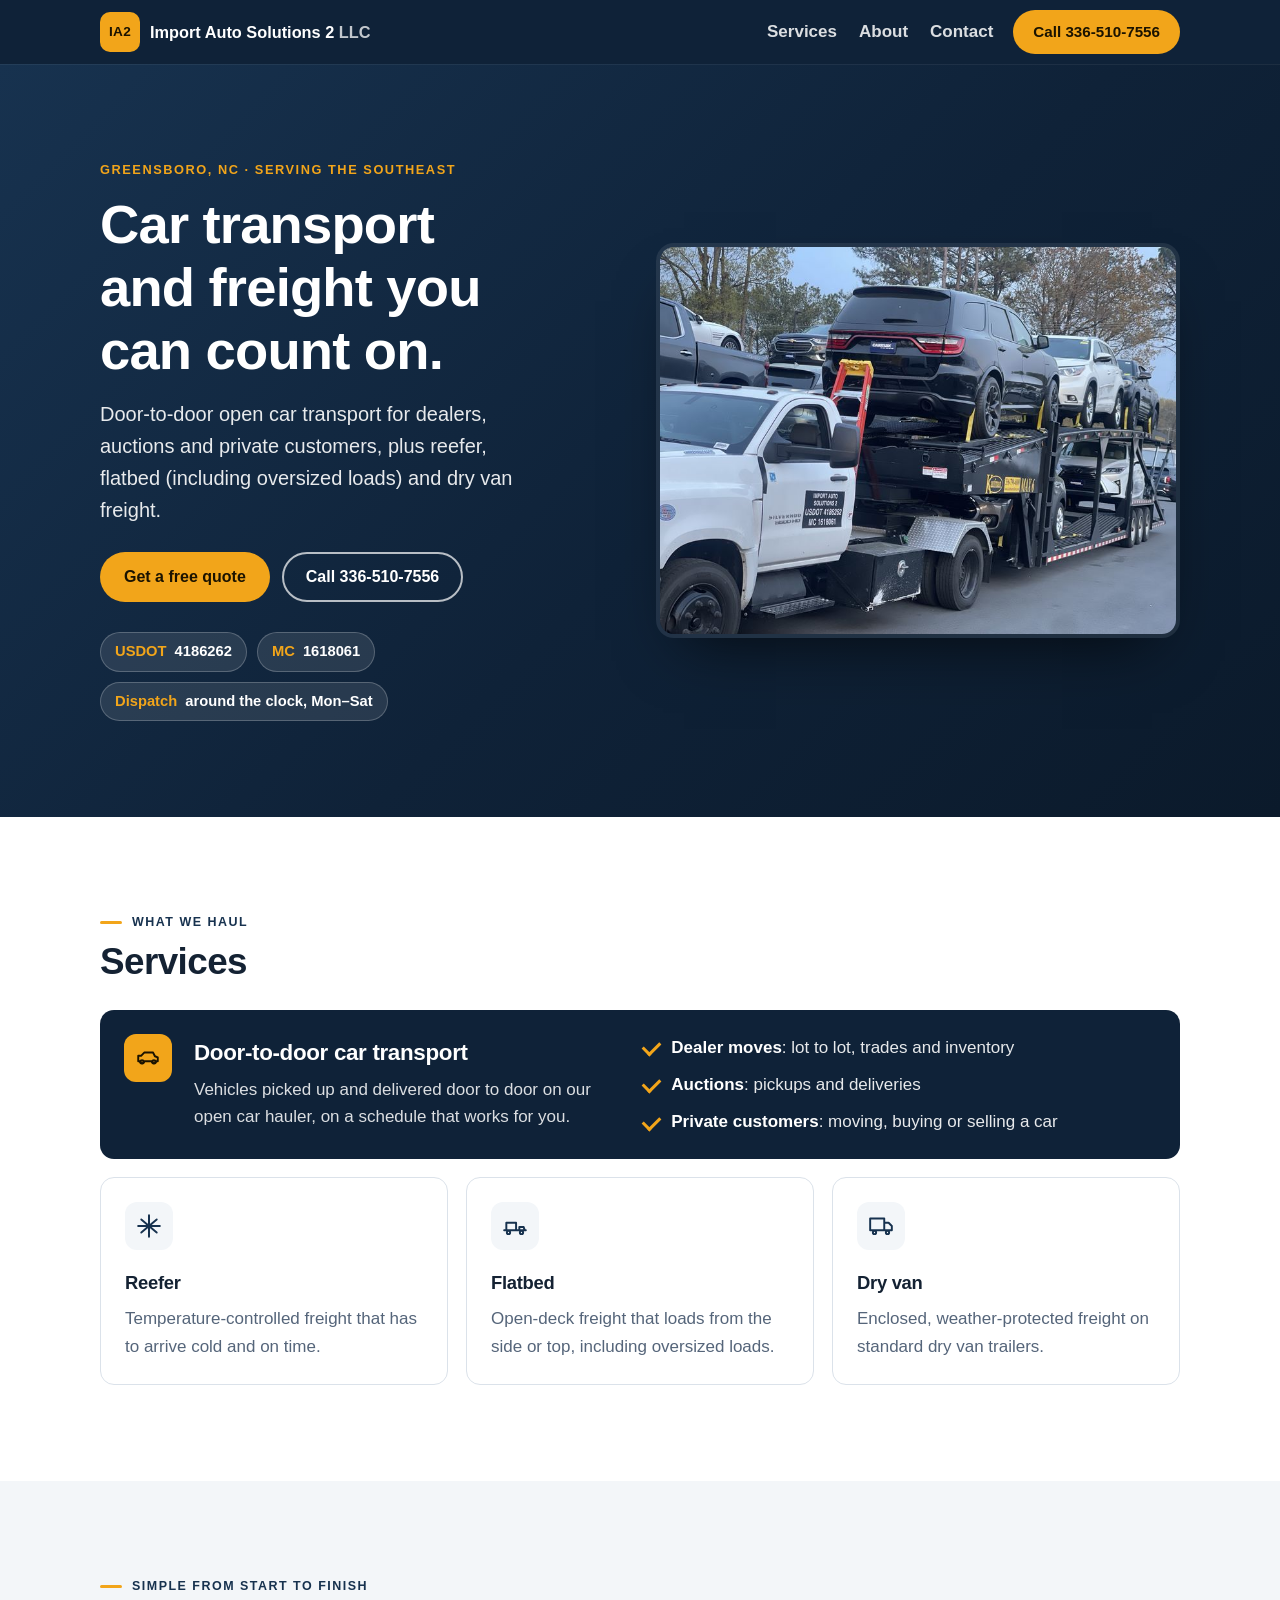
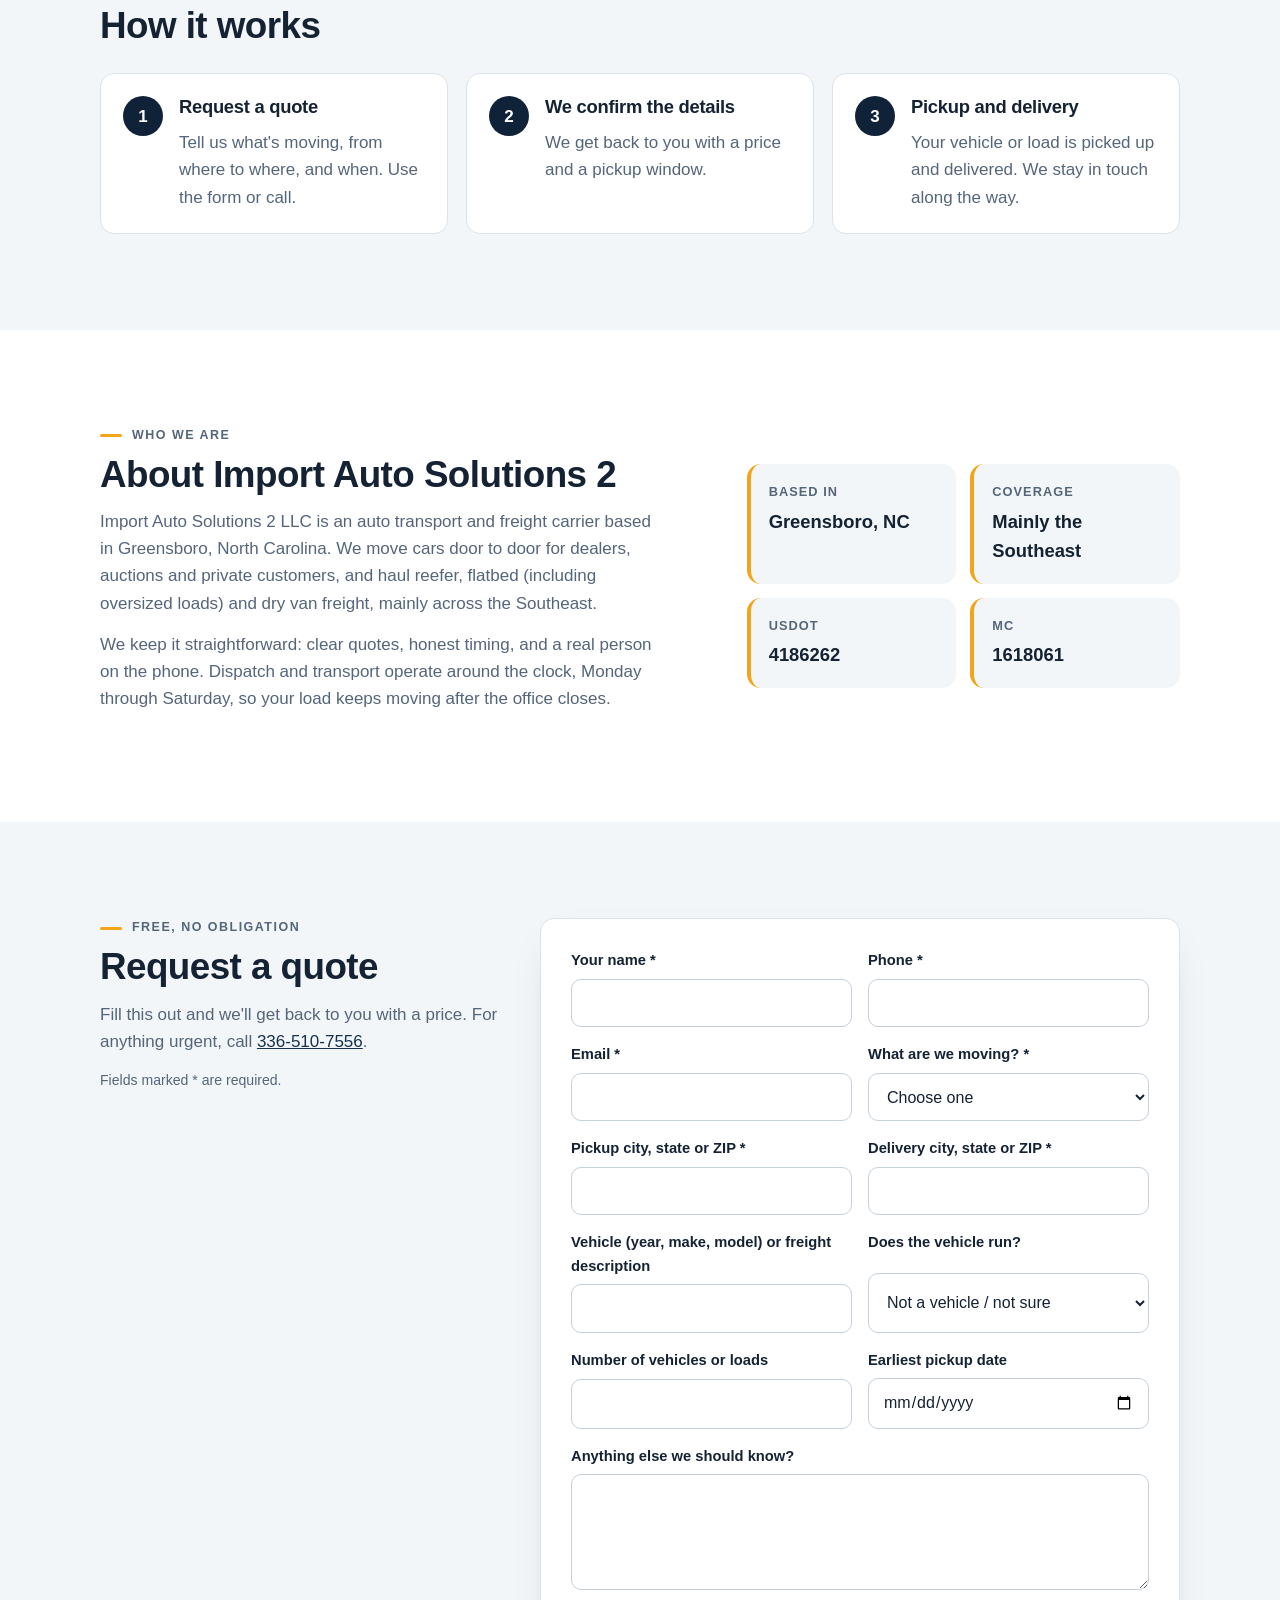
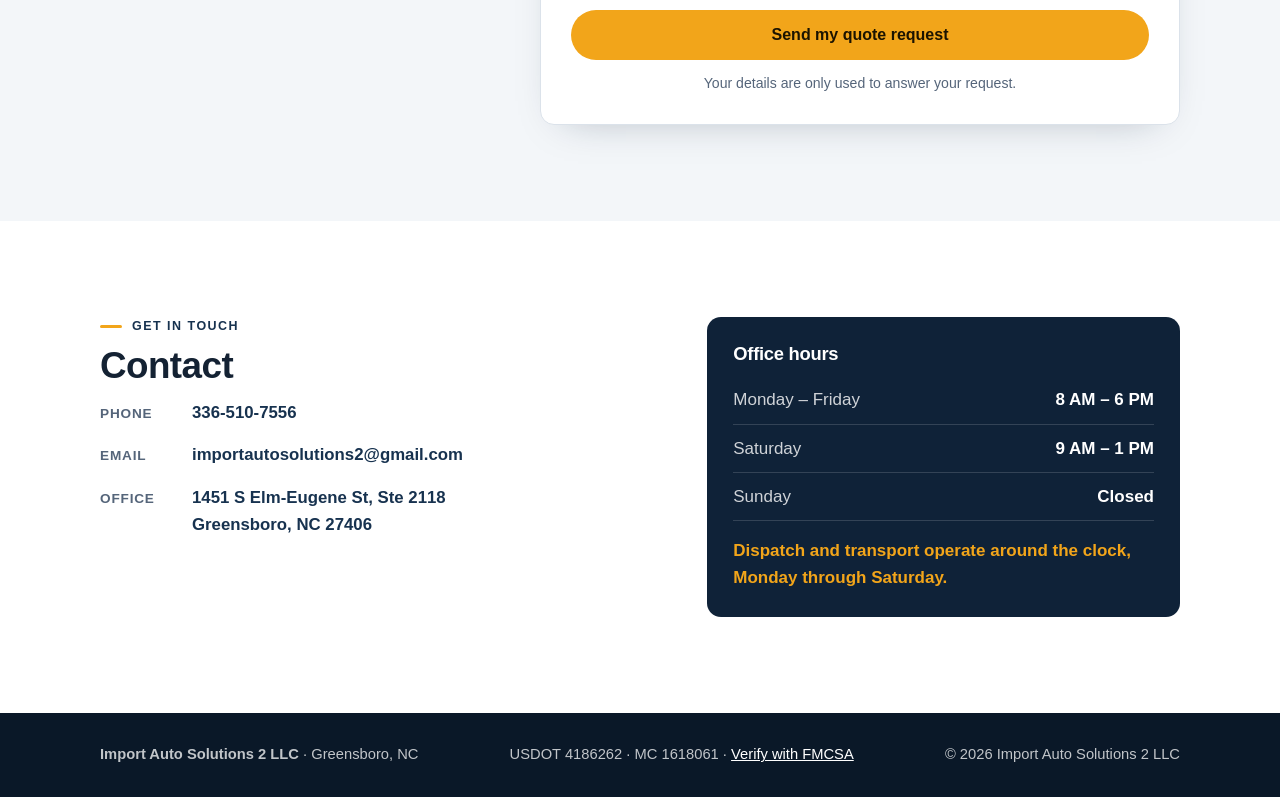
==== commit bee96b34: "Say dispatch runs around the clock Monday through Saturday The business is closed on Sundays, so the" ====
--- a/index.html
+++ b/index.html
@@ -72,7 +72,7 @@
       <ul class="creds" aria-label="Carrier registration">
         <li><span>USDOT</span> 4186262</li>
         <li><span>MC</span> 1618061</li>
-        <li><span>Dispatch</span> around the clock</li>
+        <li><span>Dispatch</span> around the clock, Mon–Sat</li>
       </ul>
       </div>
       <figure class="hero-photo">
@@ -135,7 +135,7 @@
         <p class="kicker">Who we are</p>
         <h2 id="about-title">About Import Auto Solutions 2</h2>
         <p>Import Auto Solutions 2 LLC is an auto transport and freight carrier based in Greensboro, North Carolina. We move cars door to door for dealers, auctions and private customers, and haul reefer, flatbed (including oversized loads) and dry van freight, mainly across the Southeast.</p>
-        <p>We keep it straightforward: clear quotes, honest timing, and a real person on the phone. Dispatch and transport operate around the clock, so your load keeps moving after the office closes.</p>
+        <p>We keep it straightforward: clear quotes, honest timing, and a real person on the phone. Dispatch and transport operate around the clock, Monday through Saturday, so your load keeps moving after the office closes.</p>
       </div>
       <dl class="facts">
         <div><dt>Based in</dt><dd>Greensboro, NC</dd></div>
@@ -212,7 +212,7 @@
           <div><dt>Saturday</dt><dd>9 AM – 1 PM</dd></div>
           <div><dt>Sunday</dt><dd>Closed</dd></div>
         </dl>
-        <p class="round">Dispatch and transport operate around the clock.</p>
+        <p class="round">Dispatch and transport operate around the clock, Monday through Saturday.</p>
       </div>
     </div>
   </section>
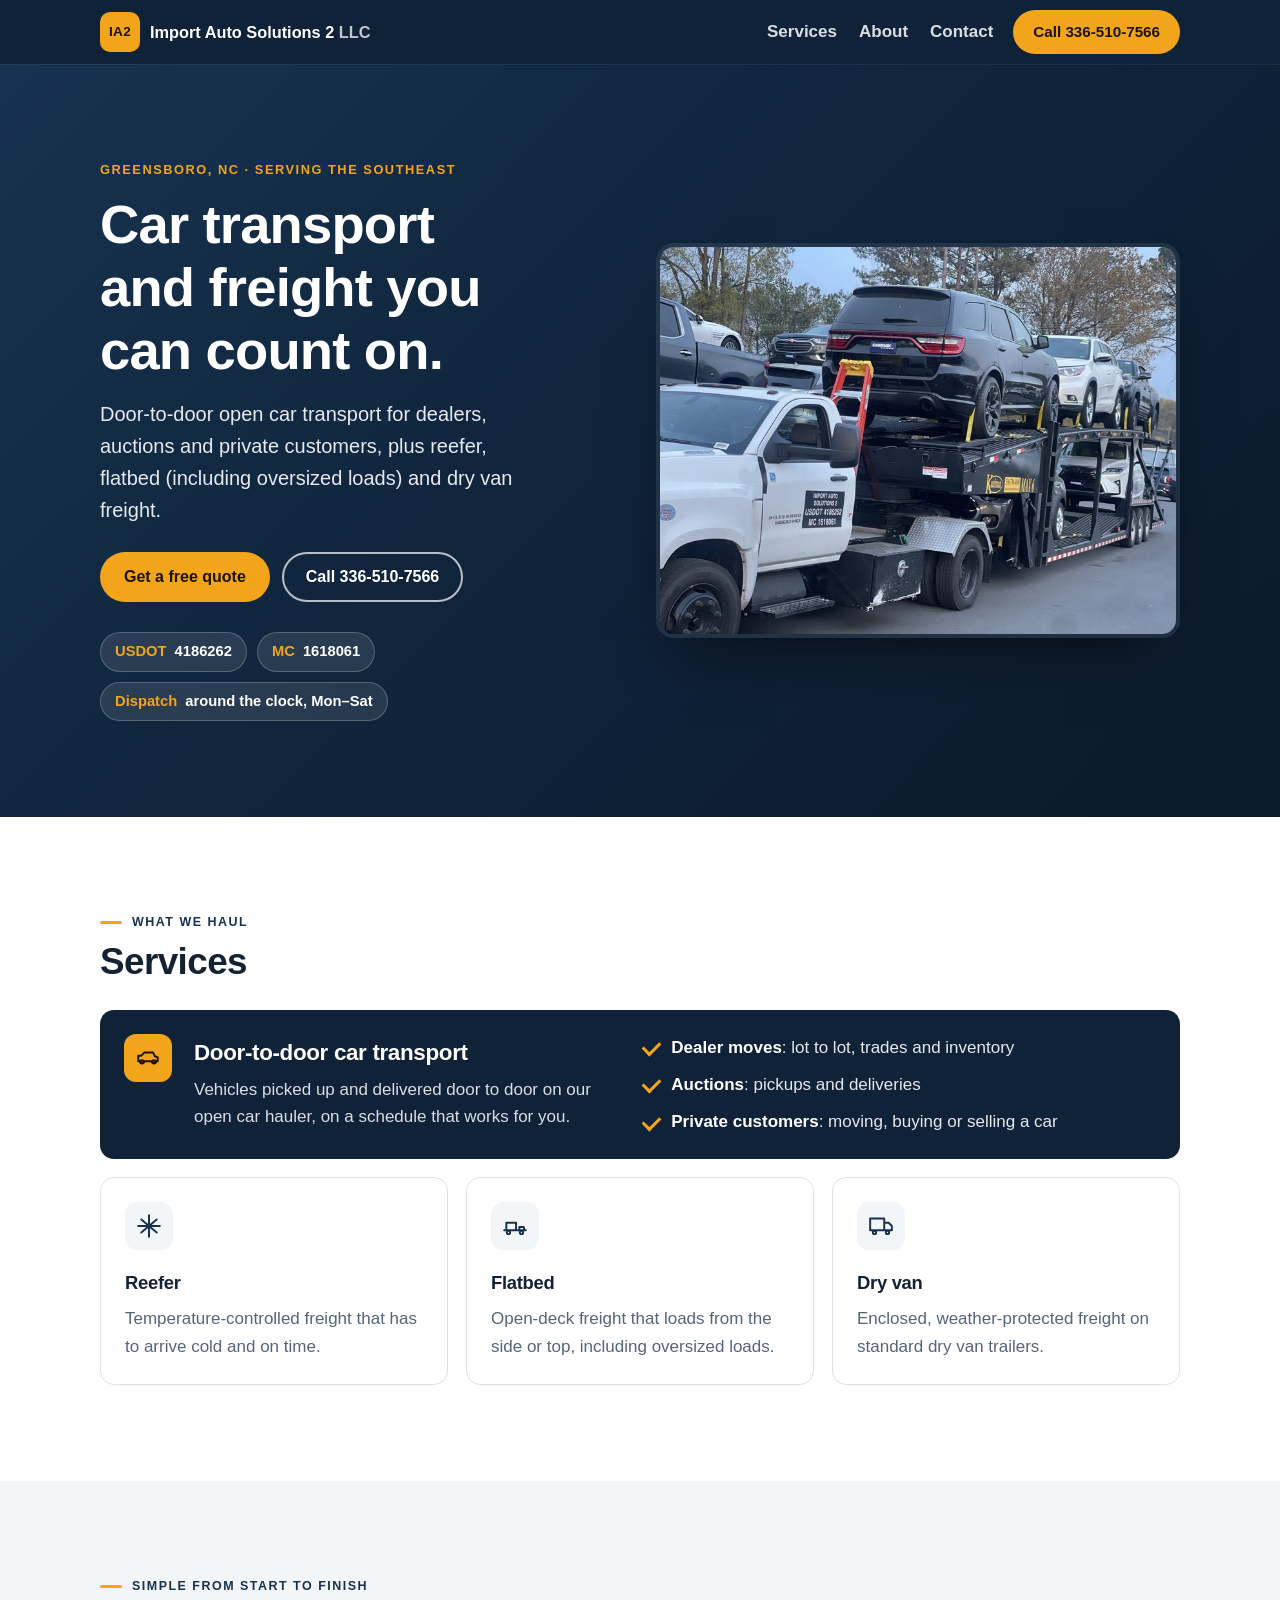
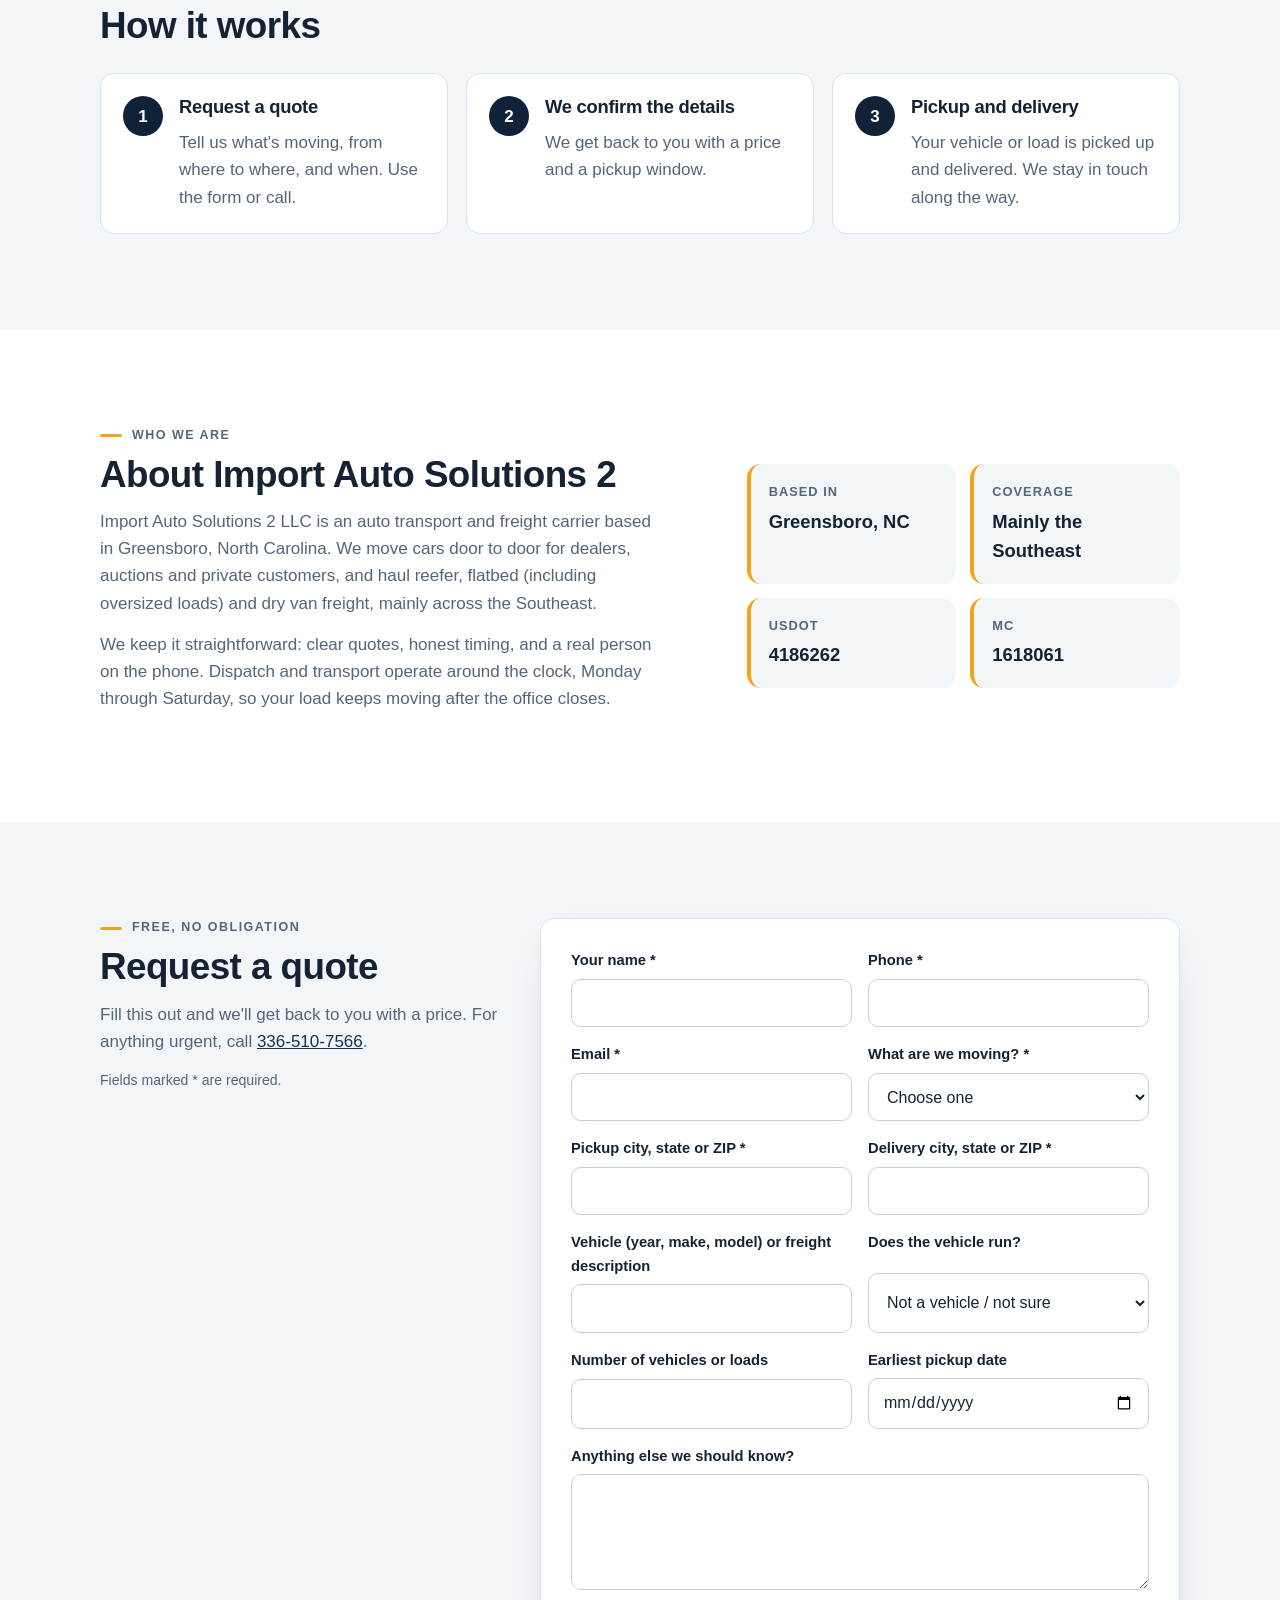
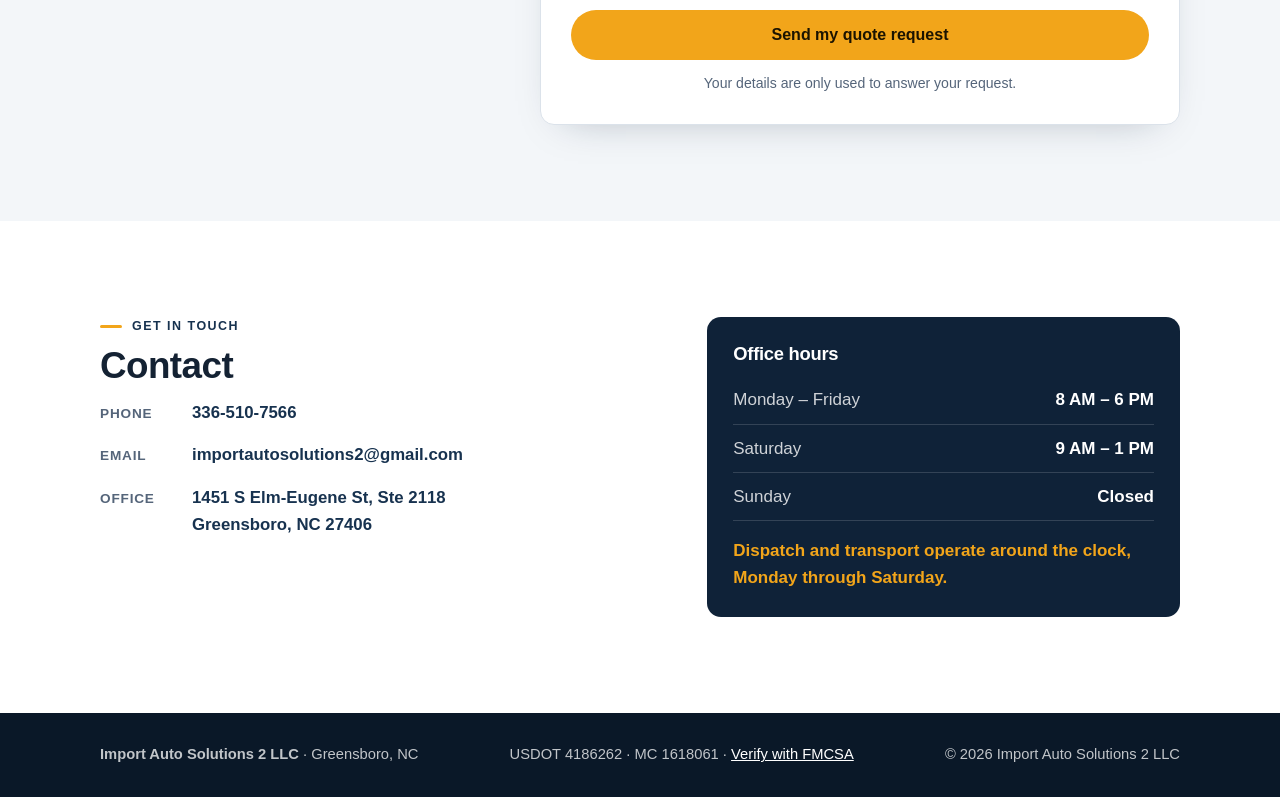
==== commit 66d8f7fd: "Change the phone number to 336-510-7566 Every displayed number, tel: link, the floating call button " ====
--- a/index.html
+++ b/index.html
@@ -4,12 +4,12 @@
 <meta charset="utf-8">
 <meta name="viewport" content="width=device-width, initial-scale=1, viewport-fit=cover">
 <title>Import Auto Solutions 2 LLC | Car Transport &amp; Freight | Greensboro, NC</title>
-<meta name="description" content="Door-to-door open car transport for dealers, auctions and private customers, plus reefer, flatbed (including oversized loads) and dry van freight across the Southeast. Greensboro, NC. USDOT 4186262 · MC 1618061. Call 336-510-7556.">
+<meta name="description" content="Door-to-door open car transport for dealers, auctions and private customers, plus reefer, flatbed (including oversized loads) and dry van freight across the Southeast. Greensboro, NC. USDOT 4186262 · MC 1618061. Call 336-510-7566.">
 <meta name="theme-color" content="#0f2238">
 <meta property="og:type" content="website">
 <meta property="og:title" content="Import Auto Solutions 2 LLC | Car Transport &amp; Freight">
-<meta property="og:description" content="Open car transport and reefer, flatbed and dry van freight across the Southeast. Call 336-510-7556 for a quote.">
-<meta property="og:image" content="https://importauto321-lab.github.io/import-auto-solutions-2/images/truck.jpg">
+<meta property="og:description" content="Open car transport and reefer, flatbed and dry van freight across the Southeast. Call 336-510-7566 for a quote.">
+<meta property="og:image" content="https://importauto321-lab.github.io/Import-auto-solutions-2/images/truck.jpg">
 <!-- Static page: no scripts run. The quote form posts to FormSubmit, which emails it to the business. -->
 <meta http-equiv="Content-Security-Policy" content="default-src 'none'; style-src 'self'; img-src 'self' data:; form-action https://formsubmit.co; base-uri 'none'; object-src 'none'">
 <meta name="referrer" content="strict-origin-when-cross-origin">
@@ -21,7 +21,7 @@
   "@type": "MovingCompany",
   "name": "Import Auto Solutions 2 LLC",
   "description": "Door-to-door open car transport for dealers, auctions and private customers, plus reefer, flatbed (including oversized loads) and dry van freight across the Southeast.",
-  "telephone": "+1-336-510-7556",
+  "telephone": "+1-336-510-7566",
   "email": "importautosolutions2@gmail.com",
   "image": "images/truck.jpg",
   "address": {
@@ -54,7 +54,7 @@
       <a href="#about">About</a>
       <a href="#contact">Contact</a>
     </nav>
-    <a class="btn btn-call" href="tel:+13365107556">Call 336-510-7556</a>
+    <a class="btn btn-call" href="tel:+13365107566">Call 336-510-7566</a>
   </div>
 </header>
 
@@ -67,7 +67,7 @@
       <p class="lead">Door-to-door open car transport for dealers, auctions and private customers, plus reefer, flatbed (including oversized loads) and dry van freight.</p>
       <div class="hero-actions">
         <a class="btn btn-primary" href="#quote">Get a free quote</a>
-        <a class="btn btn-ghost" href="tel:+13365107556">Call 336-510-7556</a>
+        <a class="btn btn-ghost" href="tel:+13365107566">Call 336-510-7566</a>
       </div>
       <ul class="creds" aria-label="Carrier registration">
         <li><span>USDOT</span> 4186262</li>
@@ -151,13 +151,13 @@
       <div class="quote-intro">
         <p class="kicker">Free, no obligation</p>
         <h2 id="quote-title">Request a quote</h2>
-        <p>Fill this out and we'll get back to you with a price. For anything urgent, call <a href="tel:+13365107556">336-510-7556</a>.</p>
+        <p>Fill this out and we'll get back to you with a price. For anything urgent, call <a href="tel:+13365107566">336-510-7566</a>.</p>
         <p class="small">Fields marked * are required.</p>
       </div>
       <form class="form" action="https://formsubmit.co/importautosolutions2@gmail.com" method="POST">
         <input type="hidden" name="_subject" value="New quote request from the website">
         <input type="hidden" name="_template" value="table">
-        <input type="hidden" name="_next" value="https://importauto321-lab.github.io/import-auto-solutions-2/thanks.html">
+        <input type="hidden" name="_next" value="https://importauto321-lab.github.io/Import-auto-solutions-2/thanks.html">
         <!-- Spam trap: people never see or fill this. -->
         <input class="trap" type="text" name="_honey" tabindex="-1" autocomplete="off" aria-hidden="true">
         <div class="grid">
@@ -201,7 +201,7 @@
       <div>
         <p class="kicker">Get in touch</p>
         <h2 id="contact-title">Contact</h2>
-        <p class="contact-line"><span>Phone</span><a href="tel:+13365107556">336-510-7556</a></p>
+        <p class="contact-line"><span>Phone</span><a href="tel:+13365107566">336-510-7566</a></p>
         <p class="contact-line"><span>Email</span><a href="mailto:importautosolutions2@gmail.com">importautosolutions2@gmail.com</a></p>
         <p class="contact-line"><span>Office</span><a href="https://maps.google.com/?q=1451+S+Elm-Eugene+St+Ste+2118+Greensboro+NC+27406" target="_blank" rel="noopener">1451 S Elm-Eugene St, Ste 2118<br>Greensboro, NC 27406</a></p>
       </div>
@@ -226,6 +226,6 @@
   </div>
 </footer>
 
-<a class="call-fab" href="tel:+13365107556" aria-label="Call 336-510-7556">Call now</a>
+<a class="call-fab" href="tel:+13365107566" aria-label="Call 336-510-7566">Call now</a>
 </body>
 </html>
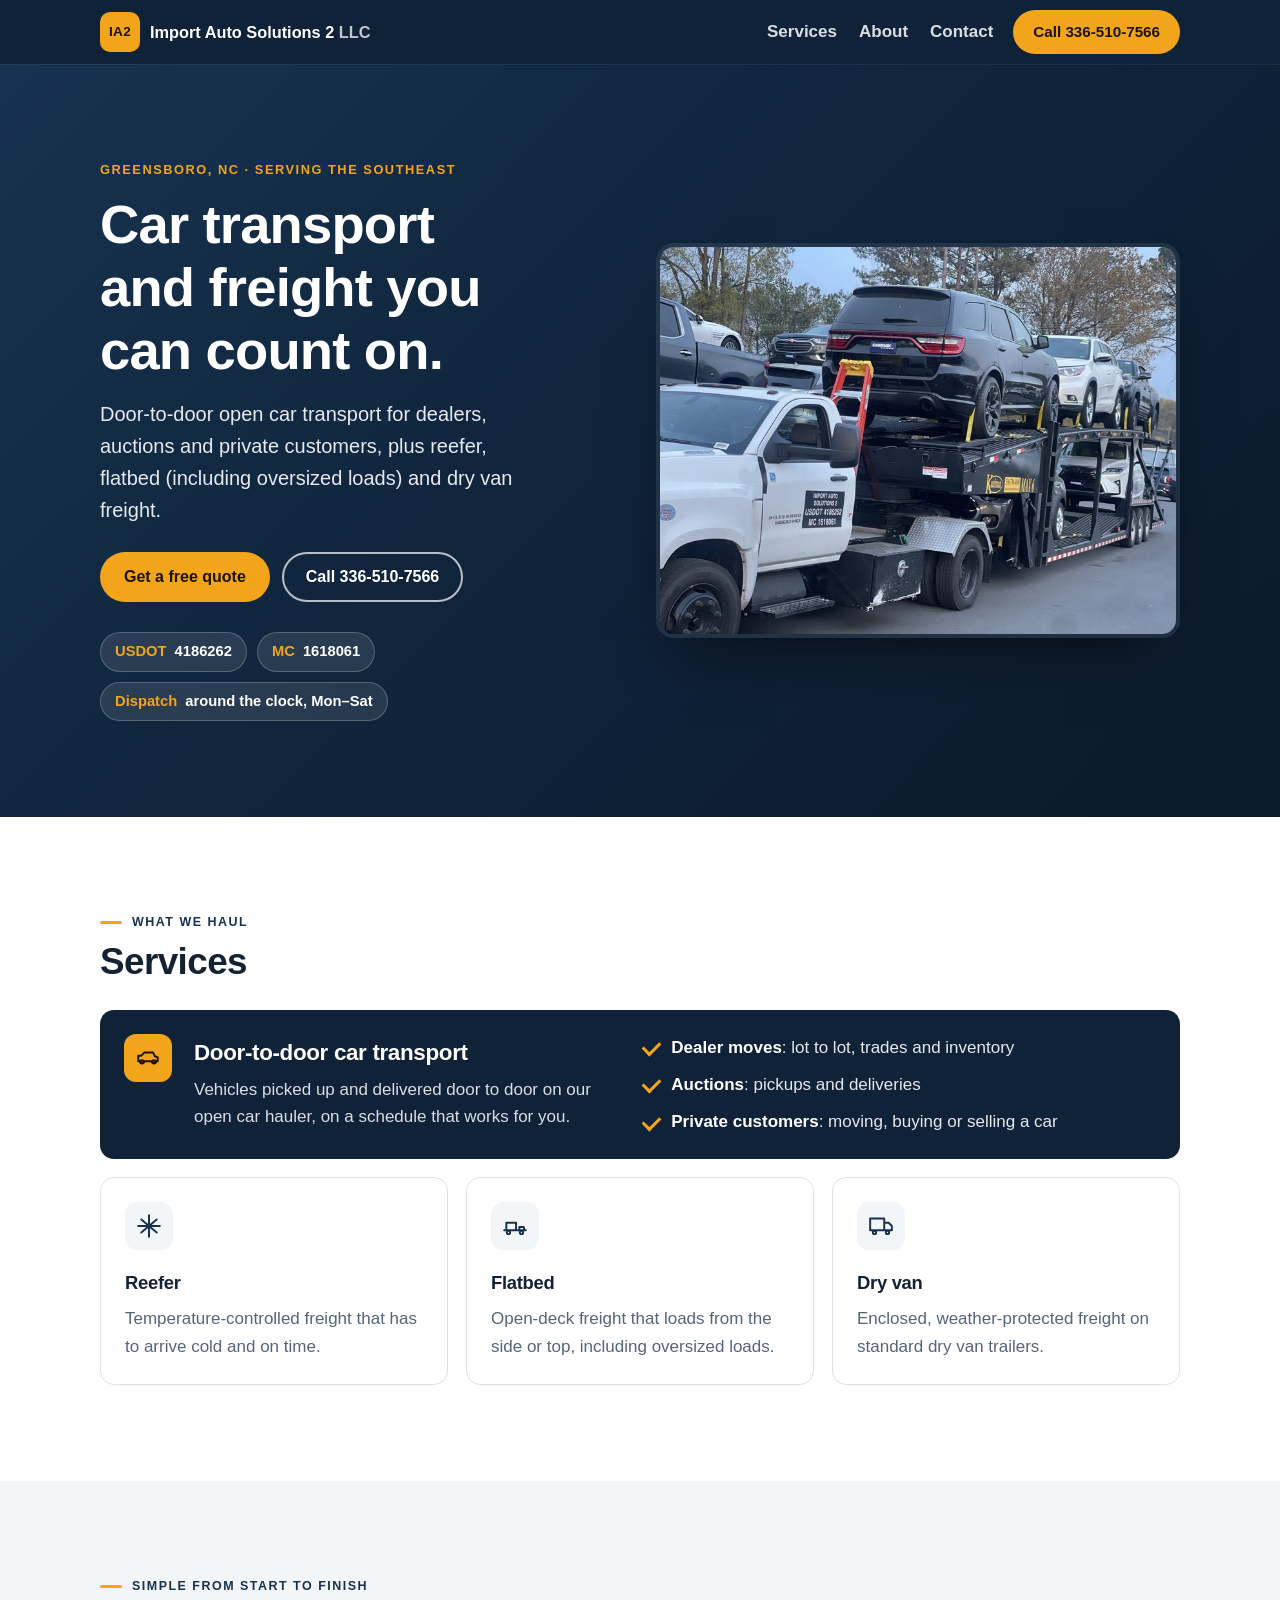
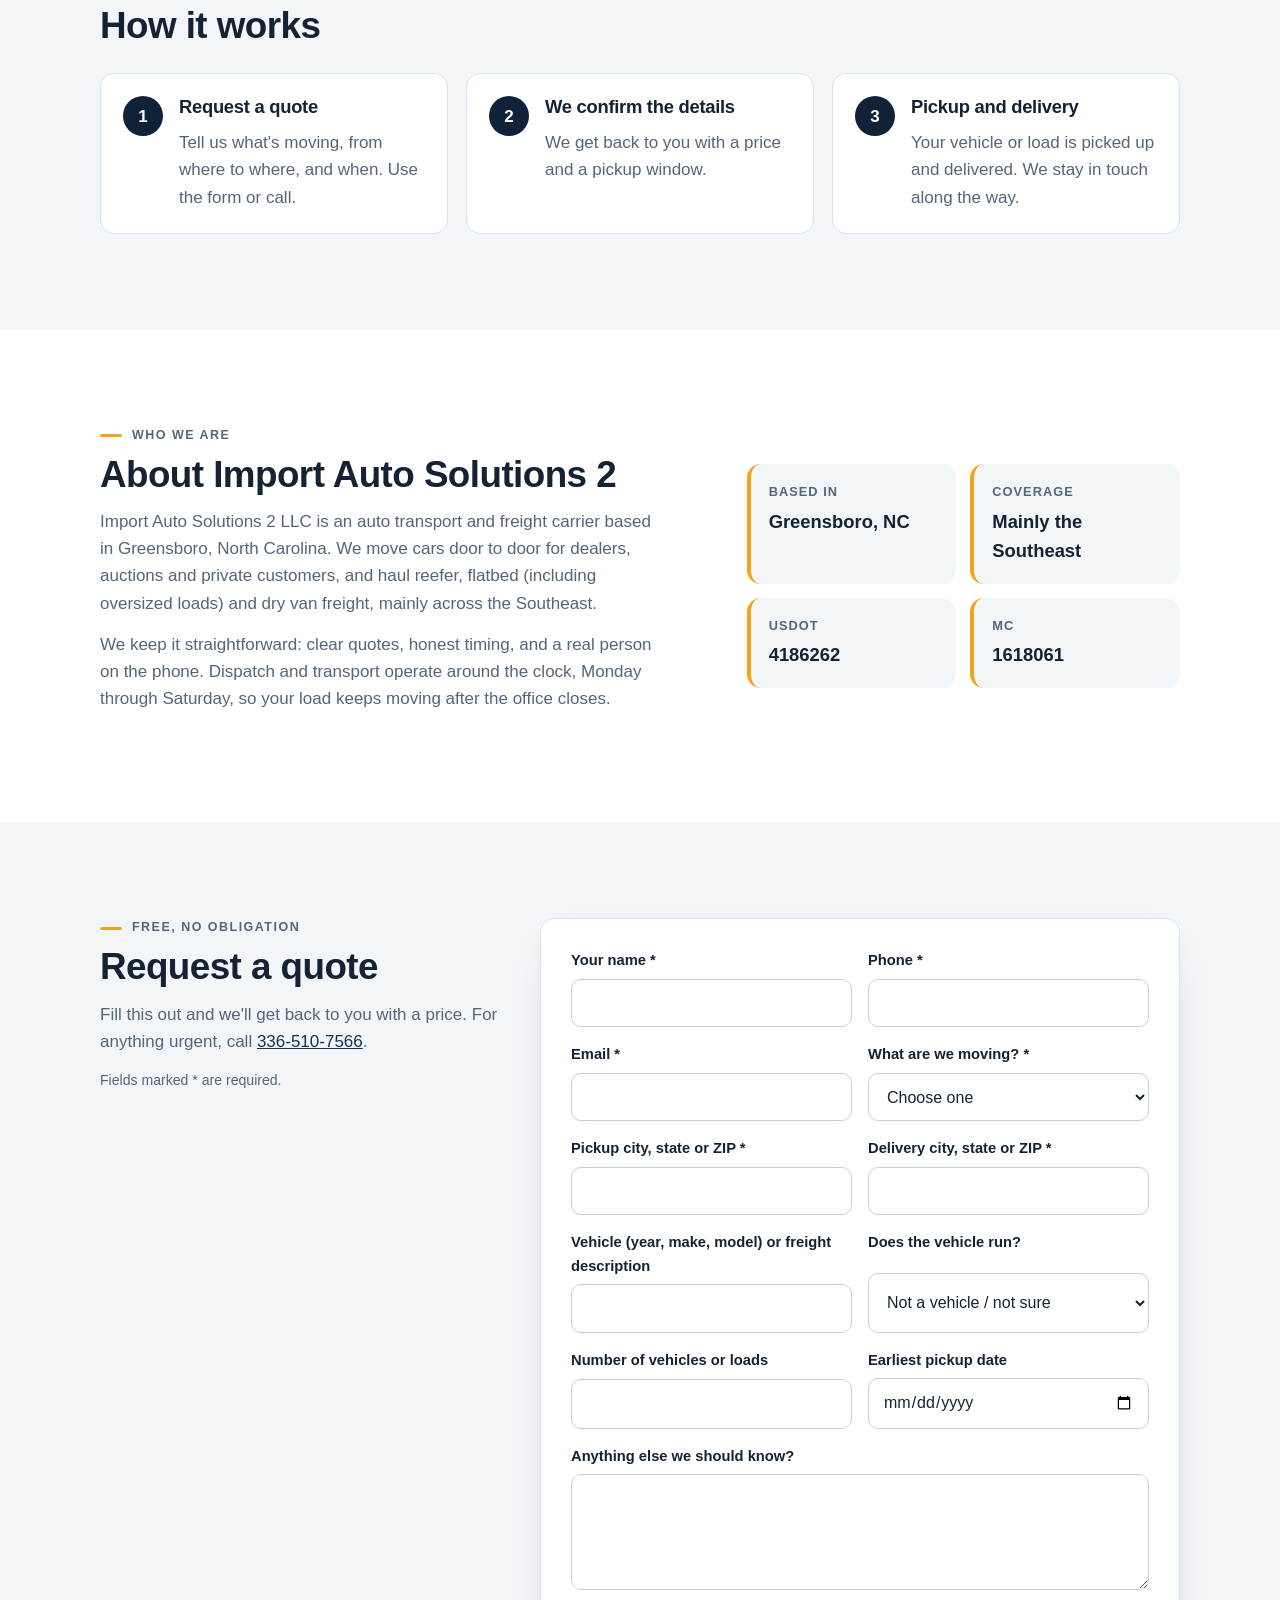
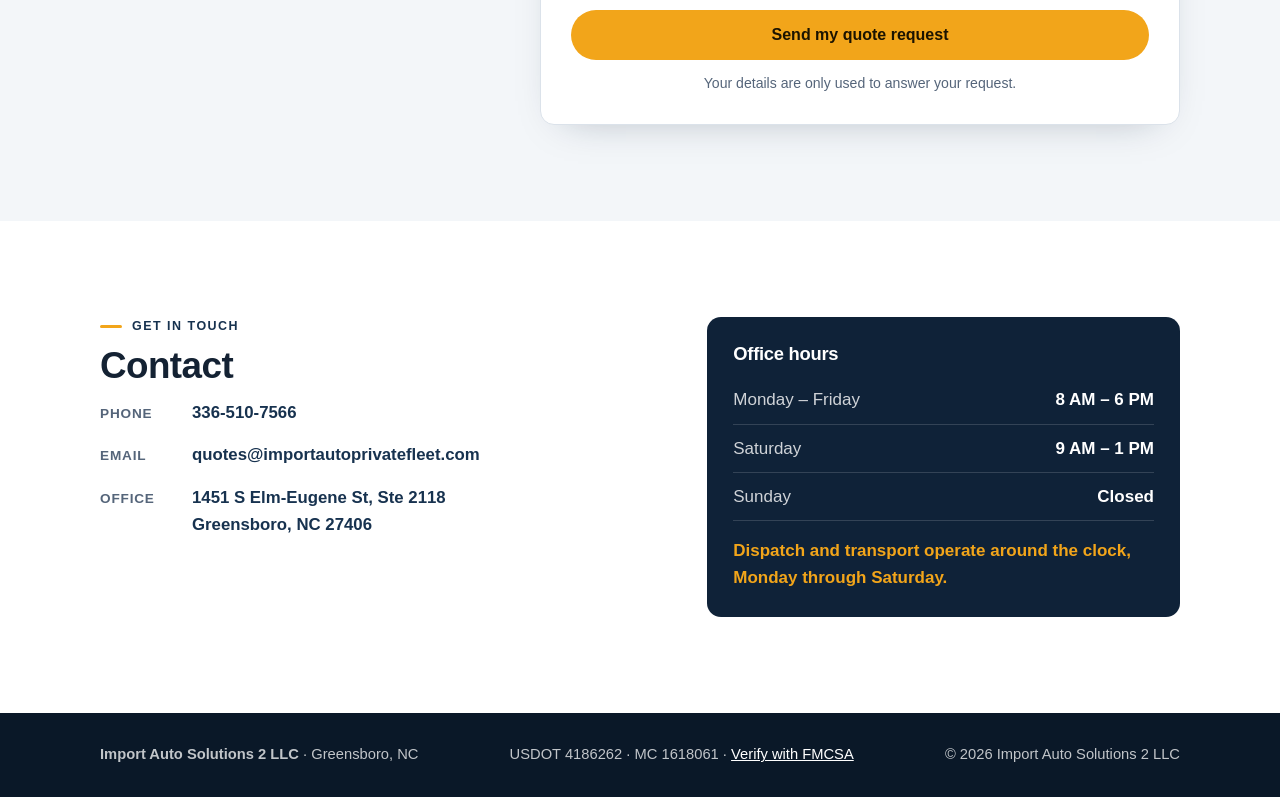
==== commit 384b04e3: "Send quote requests to quotes@importautoprivatefleet.com The quote form, the Contact section's email" ====
--- a/index.html
+++ b/index.html
@@ -9,7 +9,7 @@
 <meta property="og:type" content="website">
 <meta property="og:title" content="Import Auto Solutions 2 LLC | Car Transport &amp; Freight">
 <meta property="og:description" content="Open car transport and reefer, flatbed and dry van freight across the Southeast. Call 336-510-7566 for a quote.">
-<meta property="og:image" content="https://importauto321-lab.github.io/Import-auto-solutions-2/images/truck.jpg">
+<meta property="og:image" content="https://importautoprivatefleet.com/images/truck.jpg">
 <!-- Static page: no scripts run. The quote form posts to FormSubmit, which emails it to the business. -->
 <meta http-equiv="Content-Security-Policy" content="default-src 'none'; style-src 'self'; img-src 'self' data:; form-action https://formsubmit.co; base-uri 'none'; object-src 'none'">
 <meta name="referrer" content="strict-origin-when-cross-origin">
@@ -22,7 +22,7 @@
   "name": "Import Auto Solutions 2 LLC",
   "description": "Door-to-door open car transport for dealers, auctions and private customers, plus reefer, flatbed (including oversized loads) and dry van freight across the Southeast.",
   "telephone": "+1-336-510-7566",
-  "email": "importautosolutions2@gmail.com",
+  "email": "quotes@importautoprivatefleet.com",
   "image": "images/truck.jpg",
   "address": {
     "@type": "PostalAddress",
@@ -154,10 +154,10 @@
         <p>Fill this out and we'll get back to you with a price. For anything urgent, call <a href="tel:+13365107566">336-510-7566</a>.</p>
         <p class="small">Fields marked * are required.</p>
       </div>
-      <form class="form" action="https://formsubmit.co/importautosolutions2@gmail.com" method="POST">
+      <form class="form" action="https://formsubmit.co/quotes@importautoprivatefleet.com" method="POST">
         <input type="hidden" name="_subject" value="New quote request from the website">
         <input type="hidden" name="_template" value="table">
-        <input type="hidden" name="_next" value="https://importauto321-lab.github.io/Import-auto-solutions-2/thanks.html">
+        <input type="hidden" name="_next" value="https://importautoprivatefleet.com/thanks.html">
         <!-- Spam trap: people never see or fill this. -->
         <input class="trap" type="text" name="_honey" tabindex="-1" autocomplete="off" aria-hidden="true">
         <div class="grid">
@@ -202,7 +202,7 @@
         <p class="kicker">Get in touch</p>
         <h2 id="contact-title">Contact</h2>
         <p class="contact-line"><span>Phone</span><a href="tel:+13365107566">336-510-7566</a></p>
-        <p class="contact-line"><span>Email</span><a href="mailto:importautosolutions2@gmail.com">importautosolutions2@gmail.com</a></p>
+        <p class="contact-line"><span>Email</span><a href="mailto:quotes@importautoprivatefleet.com">quotes@importautoprivatefleet.com</a></p>
         <p class="contact-line"><span>Office</span><a href="https://maps.google.com/?q=1451+S+Elm-Eugene+St+Ste+2118+Greensboro+NC+27406" target="_blank" rel="noopener">1451 S Elm-Eugene St, Ste 2118<br>Greensboro, NC 27406</a></p>
       </div>
       <div class="hours">
